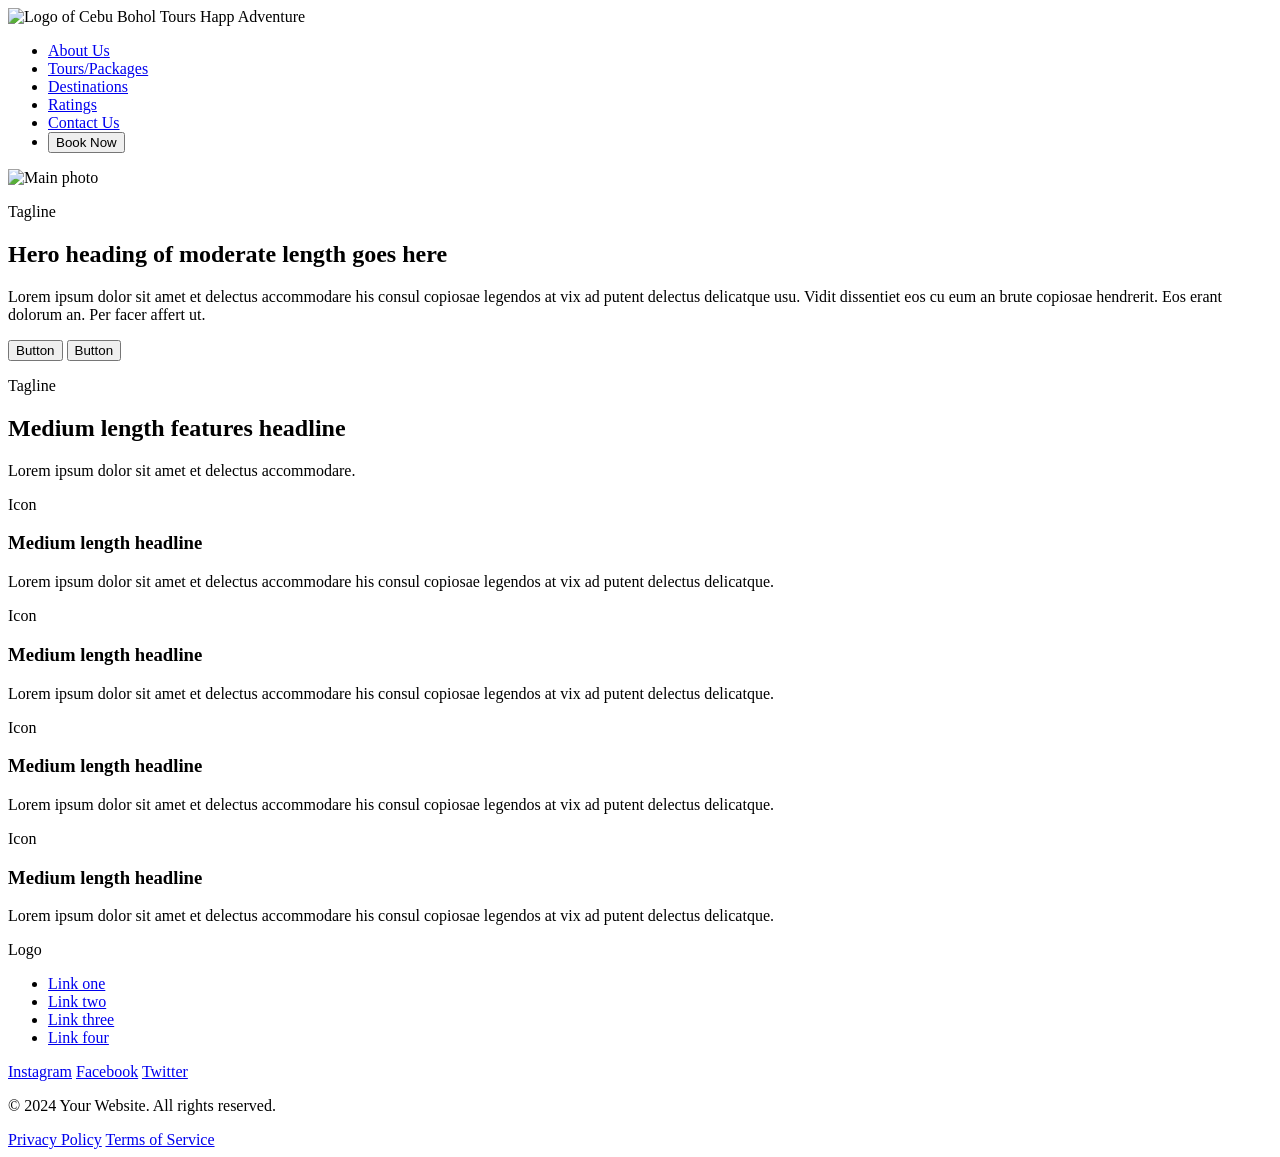
==== index.html @ 5c541e00 "html changes" ====
<!DOCTYPE html>
<html lang="en">
<head>
    <meta charset="UTF-8">
    <meta name="viewport" content="width=device-width, initial-scale=1.0">
    <title>Cebu Bohol Happy Tours Adventure</title>
</head>
<body>
    <!-- Navigation -->
    <nav>
        <img src="#" href="index.html" alt="Logo of Cebu Bohol Tours Happ Adventure"/>
        <ul>
            <li><a href="about.html">About Us</a></li>
            <li><a href="tours.html">Tours/Packages</a></li>
            <li><a href="destinations.html">Destinations</a></li>
            <li><a href="ratings.html">Ratings</a></li>
            <li><a href="contact.html">Contact Us</a></li>
            <li><button>Book Now</button></li>
        </ul>
    </nav>

    <!-- Hero Section -->
    <section class="hero">
        <img src="placeholder-image.jpg" alt="Main photo">
        <p class="tagline">Tagline</p>
        <h1>Hero heading of moderate length goes here</h1>
        <p>Lorem ipsum dolor sit amet et delectus accommodare his consul copiosae legendos at vix ad putent delectus delicatque usu. Vidit dissentiet eos cu eum an brute copiosae hendrerit. Eos erant dolorum an. Per facer affert ut.</p>
        <button>Button</button>
        <button>Button</button>
    </section>

    <!-- Features Section -->
    <section class="features">
        <p class="tagline">Tagline</p>
        <h2>Medium length features headline</h2>
        <p>Lorem ipsum dolor sit amet et delectus accommodare.</p>
        
        <div class="features-grid">
            <div class="feature-card">
                <div class="icon">Icon</div>
                <h3>Medium length headline</h3>
                <p>Lorem ipsum dolor sit amet et delectus accommodare his consul copiosae legendos at vix ad putent delectus delicatque.</p>
            </div>
            
            <div class="feature-card">
                <div class="icon">Icon</div>
                <h3>Medium length headline</h3>
                <p>Lorem ipsum dolor sit amet et delectus accommodare his consul copiosae legendos at vix ad putent delectus delicatque.</p>
            </div>
            
            <div class="feature-card">
                <div class="icon">Icon</div>
                <h3>Medium length headline</h3>
                <p>Lorem ipsum dolor sit amet et delectus accommodare his consul copiosae legendos at vix ad putent delectus delicatque.</p>
            </div>
            
            <div class="feature-card">
                <div class="icon">Icon</div>
                <h3>Medium length headline</h3>
                <p>Lorem ipsum dolor sit amet et delectus accommodare his consul copiosae legendos at vix ad putent delectus delicatque.</p>
            </div>
        </div>
    </section>

    <!-- Footer -->
    <footer>
        <div class="footer-content">
            <div class="logo">Logo</div>
            <ul>
                <li><a href="index.html">Link one</a></li>
                <li><a href="about.html">Link two</a></li>
                <li><a href="tours.html">Link three</a></li>
                <li><a href="destinations.html">Link four</a></li>
            </ul>
            <div class="social-icons">
                <a href="#">Instagram</a>
                <a href="#">Facebook</a>
                <a href="#">Twitter</a>
            </div>
        </div>
        <div class="footer-bottom">
            <p>&copy; 2024 Your Website. All rights reserved.</p>
            <a href="#">Privacy Policy</a>
            <a href="#">Terms of Service</a>
        </div>
    </footer>
</body>
</html>
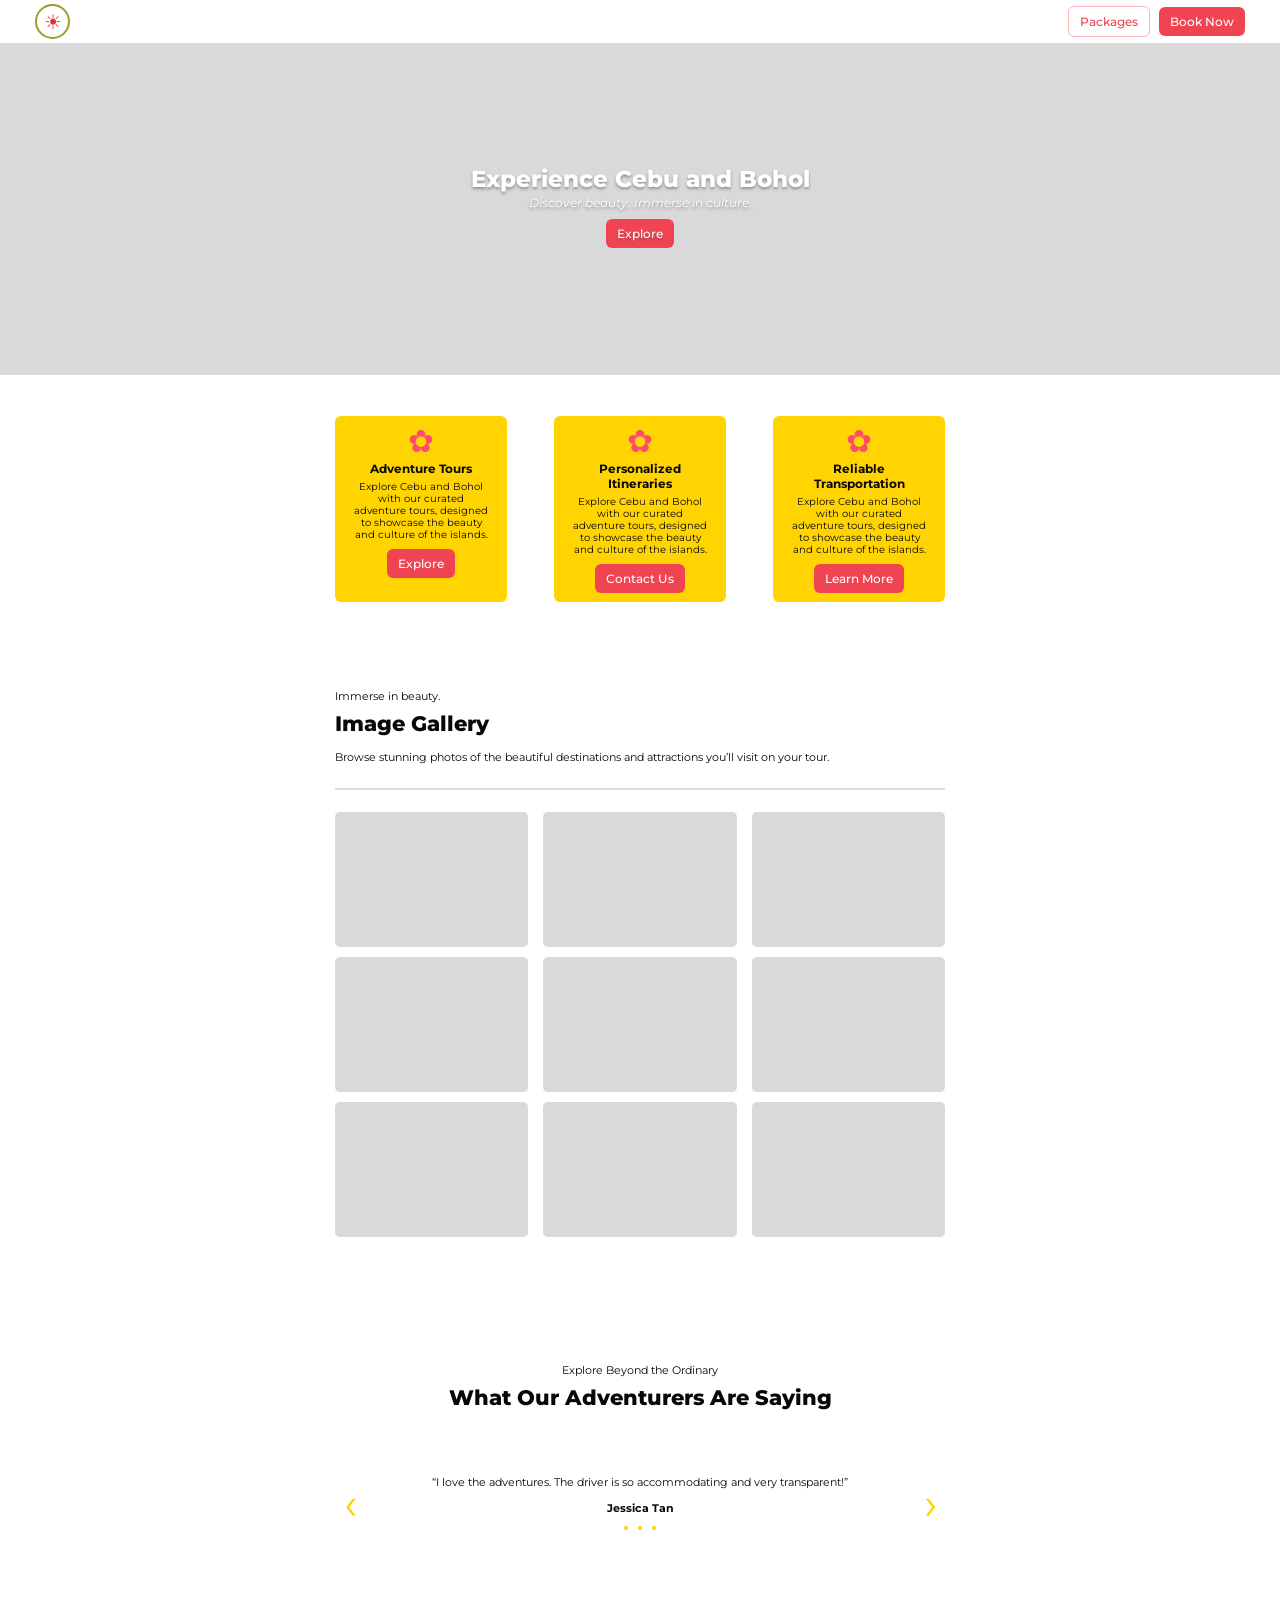
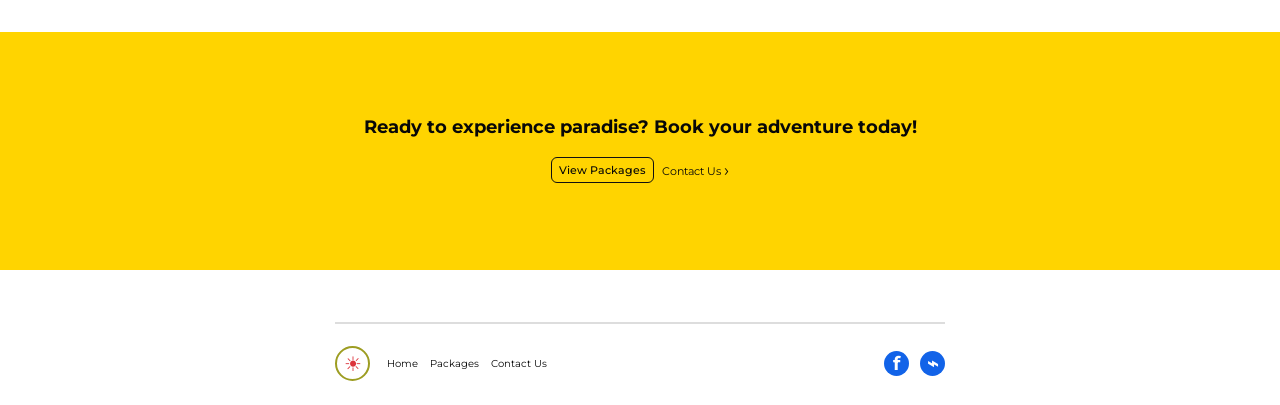
==== commit cb60f210: "added main pages, html and css" ====
--- a/index.html
+++ b/index.html
@@ -1,88 +1,113 @@
 <!DOCTYPE html>
 <html lang="en">
 <head>
-    <meta charset="UTF-8">
-    <meta name="viewport" content="width=device-width, initial-scale=1.0">
-    <title>Cebu Bohol Happy Tours Adventure</title>
+  <meta charset="UTF-8">
+  <meta name="viewport" content="width=device-width, initial-scale=1.0">
+  <title>Cebu Bohol Happy Tours Adventure</title>
+  <link rel="stylesheet" href="styles.css">
 </head>
 <body>
-    <!-- Navigation -->
-    <nav>
-        <img src="#" href="index.html" alt="Logo of Cebu Bohol Tours Happ Adventure"/>
-        <ul>
-            <li><a href="about.html">About Us</a></li>
-            <li><a href="tours.html">Tours/Packages</a></li>
-            <li><a href="destinations.html">Destinations</a></li>
-            <li><a href="ratings.html">Ratings</a></li>
-            <li><a href="contact.html">Contact Us</a></li>
-            <li><button>Book Now</button></li>
-        </ul>
+  <header class="site-header">
+    <a class="brand" href="index.html" aria-label="Cebu Bohol Happy Tours Adventure home">
+      <span class="brand-mark" aria-hidden="true">☀</span>
+    </a>
+
+    <nav class="main-nav" aria-label="Main navigation">
+      <a href="packages.html" class="button button-outline">Packages</a>
+      <a href="contact.html" class="button button-primary">Book Now</a>
     </nav>
+  </header>
 
-    <!-- Hero Section -->
+  <main>
     <section class="hero">
-        <img src="placeholder-image.jpg" alt="Main photo">
-        <p class="tagline">Tagline</p>
-        <h1>Hero heading of moderate length goes here</h1>
-        <p>Lorem ipsum dolor sit amet et delectus accommodare his consul copiosae legendos at vix ad putent delectus delicatque usu. Vidit dissentiet eos cu eum an brute copiosae hendrerit. Eos erant dolorum an. Per facer affert ut.</p>
-        <button>Button</button>
-        <button>Button</button>
+      <div class="hero-content">
+        <h1>Experience Cebu and Bohol</h1>
+        <p>Discover beauty. Immerse in culture.</p>
+        <a href="#features" class="button button-primary">Explore</a>
+      </div>
     </section>
 
-    <!-- Features Section -->
-    <section class="features">
-        <p class="tagline">Tagline</p>
-        <h2>Medium length features headline</h2>
-        <p>Lorem ipsum dolor sit amet et delectus accommodare.</p>
-        
-        <div class="features-grid">
-            <div class="feature-card">
-                <div class="icon">Icon</div>
-                <h3>Medium length headline</h3>
-                <p>Lorem ipsum dolor sit amet et delectus accommodare his consul copiosae legendos at vix ad putent delectus delicatque.</p>
-            </div>
-            
-            <div class="feature-card">
-                <div class="icon">Icon</div>
-                <h3>Medium length headline</h3>
-                <p>Lorem ipsum dolor sit amet et delectus accommodare his consul copiosae legendos at vix ad putent delectus delicatque.</p>
-            </div>
-            
-            <div class="feature-card">
-                <div class="icon">Icon</div>
-                <h3>Medium length headline</h3>
-                <p>Lorem ipsum dolor sit amet et delectus accommodare his consul copiosae legendos at vix ad putent delectus delicatque.</p>
-            </div>
-            
-            <div class="feature-card">
-                <div class="icon">Icon</div>
-                <h3>Medium length headline</h3>
-                <p>Lorem ipsum dolor sit amet et delectus accommodare his consul copiosae legendos at vix ad putent delectus delicatque.</p>
-            </div>
-        </div>
+    <section class="features section" id="features">
+      <article class="feature-card">
+        <div class="feature-icon" aria-hidden="true">✿</div>
+        <h2>Adventure Tours</h2>
+        <p>Explore Cebu and Bohol with our curated adventure tours, designed to showcase the beauty and culture of the islands.</p>
+        <a href="packages.html" class="button button-primary">Explore</a>
+      </article>
+
+      <article class="feature-card">
+        <div class="feature-icon" aria-hidden="true">✿</div>
+        <h2>Personalized Itineraries</h2>
+        <p>Explore Cebu and Bohol with our curated adventure tours, designed to showcase the beauty and culture of the islands.</p>
+        <a href="contact.html" class="button button-primary">Contact Us</a>
+      </article>
+
+      <article class="feature-card">
+        <div class="feature-icon" aria-hidden="true">✿</div>
+        <h2>Reliable Transportation</h2>
+        <p>Explore Cebu and Bohol with our curated adventure tours, designed to showcase the beauty and culture of the islands.</p>
+        <a href="packages.html" class="button button-primary">Learn More</a>
+      </article>
     </section>
 
-    <!-- Footer -->
-    <footer>
-        <div class="footer-content">
-            <div class="logo">Logo</div>
-            <ul>
-                <li><a href="index.html">Link one</a></li>
-                <li><a href="about.html">Link two</a></li>
-                <li><a href="tours.html">Link three</a></li>
-                <li><a href="destinations.html">Link four</a></li>
-            </ul>
-            <div class="social-icons">
-                <a href="#">Instagram</a>
-                <a href="#">Facebook</a>
-                <a href="#">Twitter</a>
-            </div>
+    <section class="gallery section">
+      <p class="eyebrow">Immerse in beauty.</p>
+      <h2 class="section-title">Image Gallery</h2>
+      <p class="section-intro">Browse stunning photos of the beautiful destinations and attractions you’ll visit on your tour.</p>
+      <div class="section-rule"></div>
+
+      <div class="gallery-grid" aria-label="Tour destination photo gallery">
+        <div class="photo-placeholder"></div>
+        <div class="photo-placeholder"></div>
+        <div class="photo-placeholder"></div>
+        <div class="photo-placeholder"></div>
+        <div class="photo-placeholder"></div>
+        <div class="photo-placeholder"></div>
+        <div class="photo-placeholder"></div>
+        <div class="photo-placeholder"></div>
+        <div class="photo-placeholder"></div>
+      </div>
+    </section>
+
+    <section class="testimonials section">
+      <p class="eyebrow">Explore Beyond the Ordinary</p>
+      <h2 class="section-title">What Our Adventurers Are Saying</h2>
+      <div class="testimonial-content">
+        <span class="testimonial-arrow" aria-hidden="true">‹</span>
+        <div>
+          <blockquote>“I love the adventures. The driver is so accommodating and very transparent!”</blockquote>
+          <p class="testimonial-name">Jessica Tan</p>
+          <div class="testimonial-dots" aria-hidden="true"><span></span><span></span><span></span></div>
         </div>
-        <div class="footer-bottom">
-            <p>&copy; 2024 Your Website. All rights reserved.</p>
-            <a href="#">Privacy Policy</a>
-            <a href="#">Terms of Service</a>
-        </div>
-    </footer>
+        <span class="testimonial-arrow" aria-hidden="true">›</span>
+      </div>
+    </section>
+
+    <section class="cta">
+      <h2>Ready to experience paradise? Book your adventure today!</h2>
+      <div class="cta-actions">
+        <a href="packages.html" class="button button-light">View Packages</a>
+        <a href="contact.html" class="text-link">Contact Us <span aria-hidden="true">›</span></a>
+      </div>
+    </section>
+  </main>
+
+  <footer class="site-footer">
+    <div class="footer-rule"></div>
+    <div class="footer-content">
+      <a class="brand" href="index.html" aria-label="Cebu Bohol Happy Tours Adventure home">
+        <span class="brand-mark" aria-hidden="true">☀</span>
+      </a>
+      <nav class="footer-nav" aria-label="Footer navigation">
+        <a href="index.html">Home</a>
+        <a href="packages.html">Packages</a>
+        <a href="contact.html">Contact Us</a>
+      </nav>
+      <div class="social-links" aria-label="Social media links">
+        <a href="#" aria-label="Facebook">f</a>
+        <a href="#" aria-label="Messenger">⌁</a>
+      </div>
+    </div>
+  </footer>
 </body>
-</html>+</html>
--- a/styles.css
+++ b/styles.css
@@ -0,0 +1,983 @@
+@import url('https://fonts.googleapis.com/css2?family=Montserrat:wght@400;500;600;700;800&display=swap');
+
+:root {
+  --red: #f04452;
+  --yellow: #ffd400;
+  --ink: #080808;
+  --muted: #d9d9d9;
+  --content-width: 610px;
+}
+
+* {
+  box-sizing: border-box;
+}
+
+html {
+  scroll-behavior: smooth;
+}
+
+body {
+  margin: 0;
+  color: var(--ink);
+  background: #fff;
+  font-family: 'Montserrat', Arial, sans-serif;
+}
+
+a {
+  color: inherit;
+  text-decoration: none;
+}
+
+.site-header {
+  min-height: 41px;
+  display: flex;
+  align-items: center;
+  justify-content: space-between;
+  padding: 4px 35px;
+  background: #fff;
+}
+
+.brand-mark {
+  width: 35px;
+  height: 35px;
+  display: grid;
+  place-items: center;
+  border: 2px solid #9d9d22;
+  border-radius: 50%;
+  color: #dc343c;
+  font-size: 20px;
+}
+
+.main-nav {
+  display: flex;
+  gap: 9px;
+  align-items: center;
+}
+
+.button {
+  border-radius: 6px;
+  display: inline-block;
+  padding: 7px 11px;
+  font-size: 12px;
+  font-weight: 500;
+  transition: transform 0.2s ease, box-shadow 0.2s ease;
+}
+
+.button:hover {
+  transform: translateY(-2px);
+  box-shadow: 0 4px 8px #0002;
+}
+
+.button-primary {
+  color: #fff;
+  background: var(--red);
+}
+
+.button-outline {
+  color: var(--red);
+  border: 1px solid #ffb2b7;
+  background: #fff;
+}
+
+.button-light {
+  background: var(--yellow);
+  border: 1px solid #111;
+  padding: 5px 7px;
+  font-size: 11px;
+}
+
+.hero {
+  height: 332px;
+  display: grid;
+  place-items: center;
+  color: #fff;
+  text-align: center;
+  background: #d9d9d9;
+}
+
+.hero-content {
+  margin-top: -5px;
+  text-shadow: 0 2px 3px #5558;
+}
+
+.hero h1 {
+  margin: 0 0 2px;
+  font-size: 23px;
+  font-weight: 800;
+}
+
+.hero p {
+  margin: 0 0 9px;
+  font-size: 12px;
+  font-style: italic;
+}
+
+.section {
+  max-width: var(--content-width);
+  margin: 0 auto;
+}
+
+/* Packages page */
+
+.packages-hero {
+  height: 192px;
+  padding: 64px max(40px, calc((100% - var(--content-width)) / 2));
+  color: #fff;
+  background: #d9d9d9;
+  text-shadow: 0 2px 3px #5558;
+}
+
+.packages-hero p {
+  margin: 0;
+  font-size: 13px;
+}
+
+.packages-hero h1 {
+  margin: 3px 0 2px;
+  font-size: 25px;
+  font-weight: 500;
+}
+
+.packages-hero p:last-child {
+  font-style: italic;
+}
+
+.package-list {
+  padding-top: 35px;
+  padding-bottom: 55px;
+}
+
+.package-row {
+  display: grid;
+  grid-template-columns: 297px 1fr;
+  align-items: center;
+  gap: 22px;
+  min-height: 286px;
+  padding: 0 0 40px;
+  margin-bottom: 40px;
+  border-bottom: 1px solid #888;
+}
+
+.package-image {
+  height: 203px;
+  border-radius: 6px;
+  background: #d9d9d9;
+}
+
+.package-copy h2 {
+  margin: 0;
+  color: var(--red);
+  font-size: 22px;
+  font-weight: 800;
+}
+
+.package-copy h3 {
+  margin: 3px 0 14px;
+  font-size: 20px;
+}
+
+.package-copy p {
+  max-width: 370px;
+  margin: 0 0 17px;
+  font-size: 11px;
+  line-height: 1.3;
+}
+
+.button-check {
+  color: #111;
+  padding: 5px 11px;
+  background: var(--yellow);
+  box-shadow: 0 2px 3px #0005;
+  font-size: 11px;
+}
+
+.package-book {
+  margin-left: 13px;
+  font-size: 11px;
+}
+
+.package-book span {
+  font-size: 21px;
+  vertical-align: -2px;
+}
+
+.custom-itinerary {
+  padding: 36px 20px 33px;
+  text-align: center;
+  background: var(--yellow);
+}
+
+.custom-itinerary h2 {
+  margin: 0 0 7px;
+  font-size: 25px;
+}
+
+.custom-itinerary p {
+  margin: 0 0 17px;
+  font-size: 13px;
+}
+
+/* Contact page */
+
+.contact-layout {
+  display: grid;
+  grid-template-columns: 1fr 1fr;
+  gap: 60px;
+  padding-top: 60px;
+  padding-bottom: 90px;
+}
+
+.contact-layout h2 {
+  margin-top: 0;
+  font-size: 22px;
+}
+
+.contact-layout p {
+  font-size: 12px;
+  line-height: 1.6;
+}
+
+.contact-detail {
+  font-weight: 600;
+}
+
+.contact-form {
+  display: grid;
+  gap: 7px;
+}
+
+.contact-form label {
+  margin-top: 5px;
+  font-size: 11px;
+  font-weight: 600;
+}
+
+.contact-form input,
+.contact-form textarea {
+  width: 100%;
+  border: 1px solid #ccc;
+  border-radius: 4px;
+  padding: 9px;
+  font: inherit;
+}
+
+.contact-form textarea {
+  resize: vertical;
+}
+
+.contact-form button {
+  border: 0;
+  justify-self: start;
+  cursor: pointer;
+}
+
+.contact-page .site-header {
+  min-height: 87px;
+  padding: 5px 74px;
+}
+
+.contact-page .brand-mark {
+  width: 70px;
+  height: 70px;
+  font-size: 35px;
+}
+
+.contact-page .main-nav {
+  gap: 19px;
+}
+
+.contact-page .main-nav .button {
+  border-radius: 0;
+  padding: 12px 19px;
+  font-size: 24px;
+}
+
+.contact-hero {
+  height: 489px;
+  display: flex;
+  flex-direction: column;
+  align-items: center;
+  justify-content: center;
+  color: #000;
+  background: #d9d9d9;
+  text-align: center;
+  text-shadow: 0 3px 3px #5557;
+}
+
+.contact-hero h1 {
+  margin: -8px 0 12px;
+  color: var(--red);
+  font-size: 52px;
+  font-weight: 800;
+}
+
+.contact-hero p {
+  margin: 0 0 17px;
+  font-size: 32px;
+}
+
+.message-button {
+  padding: 11px 24px;
+  border: 1px solid #111;
+  border-radius: 12px;
+  background: #eee;
+  box-shadow: 0 3px 3px #0007;
+  font-size: 24px;
+}
+
+.contact-page .site-footer {
+  max-width: 1260px;
+  padding-top: 35px;
+}
+
+.contact-page .footer-content {
+  gap: 28px;
+  padding-top: 20px;
+}
+
+.contact-page .footer-nav {
+  gap: 24px;
+  font-size: 24px;
+}
+
+.contact-page .social-links {
+  gap: 24px;
+}
+
+.contact-page .social-links a {
+  width: 52px;
+  height: 52px;
+  font-size: 39px;
+}
+
+/* Package detail pages */
+
+.detail-hero {
+  min-height: 192px;
+  display: flex;
+  flex-direction: column;
+  align-items: flex-end;
+  justify-content: center;
+  padding: 35px max(40px, calc((100% - var(--content-width)) / 2));
+  color: #fff;
+  background: #d9d9d9;
+  text-align: right;
+  text-shadow: 0 2px 3px #5558;
+}
+
+.detail-hero p {
+  margin: 0;
+  color: var(--red);
+  font-size: 22px;
+  font-weight: 800;
+}
+
+.detail-hero h1 {
+  margin: 2px 0 9px;
+  color: #111;
+  font-size: 20px;
+}
+
+.detail-hero span {
+  font-size: 10px;
+}
+
+.itinerary {
+  padding: 30px 0 40px;
+}
+
+.detail-section-title {
+  margin: 0 0 18px;
+  color: var(--red);
+  font-size: 18px;
+}
+
+.day-block {
+  padding: 0 0 22px;
+  margin-bottom: 22px;
+  border-bottom: 1px solid #ccc;
+}
+
+.day-block h3 {
+  margin: 0;
+  padding: 12px 14px;
+  background: var(--yellow);
+  font-size: 15px;
+}
+
+.day-block .pickup {
+  margin: 10px 4px 8px;
+  font-size: 10px;
+  font-style: italic;
+}
+
+.day-block ul {
+  display: grid;
+  grid-template-columns: repeat(3, minmax(0, 1fr));
+  gap: 8px;
+  margin: 0;
+  padding: 0;
+  list-style: none;
+}
+
+.day-block li {
+  position: relative;
+  min-height: 158px;
+  padding: 74px 7px 47px;
+  overflow: hidden;
+  border: 1px solid #ddd;
+  border-radius: 4px;
+  color: var(--red);
+  background: linear-gradient(#d9d9d9 0 54%, #fff 54%);
+  font-size: 9px;
+  font-weight: 700;
+  line-height: 1.1;
+}
+
+.day-block li::after {
+  position: absolute;
+  right: 7px;
+  bottom: 7px;
+  left: 7px;
+  color: #111;
+  content: "Explore Cebu and Bohol with our curated adventure tours, designed to showcase the beauty and culture of the islands.\A\ASee more\A\A✓ Included";
+  white-space: pre-line;
+  font-size: 6px;
+  font-weight: 400;
+  line-height: 1.05;
+}
+
+.day-block li:has(em)::before {
+  position: absolute;
+  top: 5px;
+  left: 5px;
+  padding: 2px 4px;
+  border-radius: 3px;
+  color: #111;
+  content: "Optional Experience";
+  background: var(--yellow);
+  font-size: 5px;
+  font-weight: 700;
+}
+
+.day-block li:has(em)::after {
+  content: "Explore Cebu and Bohol with our curated adventure tours, designed to showcase the beauty and culture of the islands.\A\ASee more\A\A+ Additional Cost Applies";
+  color: var(--red);
+}
+
+.day-block em {
+  display: none;
+}
+
+.inclusions {
+  padding: 31px 20px 36px;
+  background: var(--yellow);
+  text-align: center;
+}
+
+.small-kicker {
+  margin: 0 0 4px;
+  font-size: 10px;
+}
+
+.inclusions h2 {
+  margin: 0 0 25px;
+  font-size: 20px;
+}
+
+.inclusion-grid {
+  max-width: var(--content-width);
+  display: grid;
+  grid-template-columns: repeat(3, 1fr);
+  gap: 28px;
+  margin: auto;
+}
+
+.inclusion-grid strong {
+  color: var(--red);
+  font-size: 28px;
+}
+
+.inclusion-grid h3 {
+  margin: 4px 0;
+  font-size: 11px;
+}
+
+.inclusion-grid p,
+.inclusions > p {
+  margin: 0;
+  font-size: 9px;
+  line-height: 1.4;
+}
+
+.exclusion-heading {
+  margin: 27px 0 3px;
+  color: var(--red);
+  font-size: 14px;
+  font-style: italic;
+}
+
+.addons {
+  padding-top: 38px;
+  padding-bottom: 35px;
+}
+
+.addons h2 {
+  margin: 0 0 7px;
+  color: var(--red);
+  font-size: 18px;
+}
+
+.addons > p {
+  margin: 0 0 12px;
+  font-size: 11px;
+}
+
+.addon-list article {
+  display: grid;
+  grid-template-columns: 140px 1fr;
+  align-items: center;
+  gap: 16px;
+  min-height: 105px;
+  padding: 12px 0;
+  border-top: 1px solid #aaa;
+}
+
+.addon-image {
+  height: 90px;
+  border-radius: 4px;
+  background: #d9d9d9;
+}
+
+.addon-list h3 {
+  margin: 0 0 2px;
+  color: var(--red);
+  font-size: 12px;
+}
+
+.addon-list b,
+.addon-list p {
+  font-size: 10px;
+  font-style: italic;
+}
+
+.addon-list p {
+  margin: 1px 0 6px;
+}
+
+.addon-list .button-check {
+  display: block;
+  width: max-content;
+  padding: 3px 6px;
+  font-size: 8px;
+}
+
+.important-notes {
+  display: grid;
+  grid-template-columns: 1fr 1fr;
+  margin-bottom: 35px;
+  border-radius: 5px;
+  overflow: hidden;
+}
+
+.important-notes > div:first-child {
+  padding: 25px 20px;
+  background: var(--yellow);
+}
+
+.important-notes h2 {
+  margin: 0 0 20px;
+  color: var(--red);
+  font-size: 16px;
+  text-transform: uppercase;
+}
+
+.important-notes p {
+  font-size: 10px;
+  line-height: 1.5;
+}
+
+.note-image {
+  min-height: 190px;
+  background: #d9d9d9;
+}
+
+/* Homepage features */
+
+.features {
+  display: grid;
+  grid-template-columns: repeat(3, 1fr);
+  gap: 47px;
+  padding: 41px 0 87px;
+}
+
+.feature-card {
+  min-height: 172px;
+  padding: 10px 16px 9px;
+  border-radius: 6px;
+  background: var(--yellow);
+  text-align: center;
+}
+
+.feature-icon {
+  color: #ff4a70;
+  font-size: 31px;
+  line-height: 30px;
+}
+
+.feature-card h2 {
+  margin: 5px 0;
+  font-size: 12px;
+}
+
+.feature-card p {
+  min-height: 57px;
+  margin: 0 0 8px;
+  font-size: 10px;
+  line-height: 12px;
+}
+
+.gallery {
+  padding-bottom: 126px;
+}
+
+.eyebrow {
+  margin: 0 0 8px;
+  font-size: 11px;
+}
+
+.section-title {
+  margin: 0 0 14px;
+  font-size: 21px;
+  font-weight: 800;
+}
+
+.section-intro {
+  margin: 0 0 24px;
+  font-size: 11px;
+}
+
+.section-rule,
+.footer-rule {
+  height: 2px;
+  background: #ddd;
+}
+
+.gallery-grid {
+  display: grid;
+  grid-template-columns: repeat(3, 1fr);
+  gap: 10px 15px;
+  padding-top: 22px;
+}
+
+.photo-placeholder {
+  height: 135px;
+  border-radius: 5px;
+  background: var(--muted);
+}
+
+/* Testimonials */
+
+.testimonials {
+  padding-bottom: 102px;
+  text-align: center;
+}
+
+.testimonials .section-title {
+  margin-bottom: 65px;
+}
+
+.testimonial-content {
+  display: grid;
+  grid-template-columns: 30px 1fr 30px;
+  align-items: center;
+  gap: 15px;
+}
+
+.testimonial-content blockquote {
+  margin: 0 0 12px;
+  font-size: 11px;
+}
+
+.testimonial-name {
+  margin: 0;
+  font-size: 11px;
+  font-weight: 700;
+}
+
+.testimonial-arrow {
+  color: var(--yellow);
+  font-size: 45px;
+  line-height: 1;
+}
+
+.testimonial-dots {
+  display: flex;
+  justify-content: center;
+  gap: 10px;
+  margin-top: 11px;
+}
+
+.testimonial-dots span {
+  width: 4px;
+  height: 4px;
+  border-radius: 50%;
+  background: var(--yellow);
+}
+
+/* Homepage call-to-action */
+
+.cta {
+  padding: 84px 20px 87px;
+  background: var(--yellow);
+  text-align: center;
+}
+
+.cta h2 {
+  margin: 0 0 19px;
+  font-size: 18px;
+}
+
+.cta-actions {
+  display: flex;
+  justify-content: center;
+  align-items: center;
+  gap: 8px;
+  font-size: 11px;
+}
+
+.text-link span {
+  font-size: 17px;
+  vertical-align: -1px;
+}
+
+/* Footer */
+
+.site-footer {
+  max-width: var(--content-width);
+  margin: 0 auto;
+  padding: 52px 0 24px;
+}
+
+.footer-content {
+  display: flex;
+  align-items: center;
+  gap: 17px;
+  padding-top: 22px;
+}
+
+.footer-nav {
+  display: flex;
+  gap: 12px;
+  font-size: 10px;
+}
+
+.social-links {
+  display: flex;
+  gap: 11px;
+  margin-left: auto;
+}
+
+.social-links a {
+  width: 25px;
+  height: 25px;
+  display: grid;
+  place-items: center;
+  border-radius: 50%;
+  color: #fff;
+  background: #1263e8;
+  font-size: 19px;
+  font-weight: 700;
+}
+
+/* Responsive design */
+
+@media (max-width: 700px) {
+  :root {
+    --content-width: auto;
+  }
+
+  .site-header {
+    padding: 6px 20px;
+  }
+
+  .contact-page .site-header {
+    min-height: 60px;
+    padding: 5px 20px;
+  }
+
+  .contact-page .brand-mark {
+    width: 45px;
+    height: 45px;
+    font-size: 24px;
+  }
+
+  .contact-page .main-nav {
+    gap: 7px;
+  }
+
+  .contact-page .main-nav .button {
+    padding: 8px 9px;
+    font-size: 13px;
+  }
+
+  .section,
+  .site-footer {
+    width: auto;
+    margin-left: 20px;
+    margin-right: 20px;
+  }
+
+  .hero {
+    height: 300px;
+  }
+
+  .contact-hero {
+    height: 400px;
+    padding: 20px;
+  }
+
+  .contact-hero h1 {
+    font-size: 36px;
+  }
+
+  .contact-hero p {
+    font-size: 18px;
+  }
+
+  .message-button {
+    font-size: 18px;
+  }
+
+  .features {
+    grid-template-columns: 1fr;
+    gap: 16px;
+    padding: 30px 0 60px;
+  }
+
+  .feature-card {
+    max-width: 360px;
+    width: 100%;
+    margin: auto;
+  }
+
+  .gallery {
+    padding-bottom: 80px;
+  }
+
+  .packages-hero {
+    height: 180px;
+    padding: 58px 20px;
+  }
+
+  .package-list,
+  .contact-layout {
+    padding-top: 35px;
+  }
+
+  .package-row {
+    grid-template-columns: 1fr;
+    gap: 22px;
+    min-height: 0;
+    padding-bottom: 30px;
+    margin-bottom: 30px;
+  }
+
+  .package-image {
+    height: 190px;
+  }
+
+  .package-copy h2 {
+    font-size: 20px;
+  }
+
+  .package-copy h3 {
+    font-size: 18px;
+  }
+
+  .gallery-grid {
+    grid-template-columns: repeat(2, 1fr);
+  }
+
+  .photo-placeholder {
+    height: 135px;
+  }
+
+  .testimonials {
+    padding-bottom: 75px;
+  }
+
+  .testimonials .section-title {
+    margin-bottom: 45px;
+  }
+
+  .cta {
+    padding: 60px 20px;
+  }
+
+  .cta h2 {
+    font-size: 16px;
+  }
+
+  .footer-content {
+    flex-wrap: wrap;
+  }
+
+  .contact-page .footer-nav {
+    gap: 12px;
+    font-size: 14px;
+  }
+
+  .contact-page .social-links a {
+    width: 38px;
+    height: 38px;
+    font-size: 28px;
+  }
+
+  .social-links {
+    width: 100%;
+    margin-left: 0;
+  }
+
+  .detail-hero {
+    min-height: 180px;
+    align-items: center;
+    padding: 32px 20px;
+    text-align: center;
+  }
+
+  .detail-hero p {
+    font-size: 20px;
+  }
+
+  .day-block ul {
+    grid-template-columns: repeat(3, minmax(0, 1fr));
+    gap: 7px;
+  }
+
+  .day-block li {
+    min-height: 145px;
+    padding: 64px 5px 43px;
+    font-size: 8px;
+  }
+
+  .day-block li::after {
+    right: 5px;
+    bottom: 6px;
+    left: 5px;
+    font-size: 5px;
+  }
+
+  .inclusion-grid {
+    grid-template-columns: 1fr;
+    gap: 18px;
+  }
+
+  .addon-list article {
+    grid-template-columns: 140px 1fr;
+  }
+
+  .important-notes {
+    grid-template-columns: 1fr;
+  }
+}
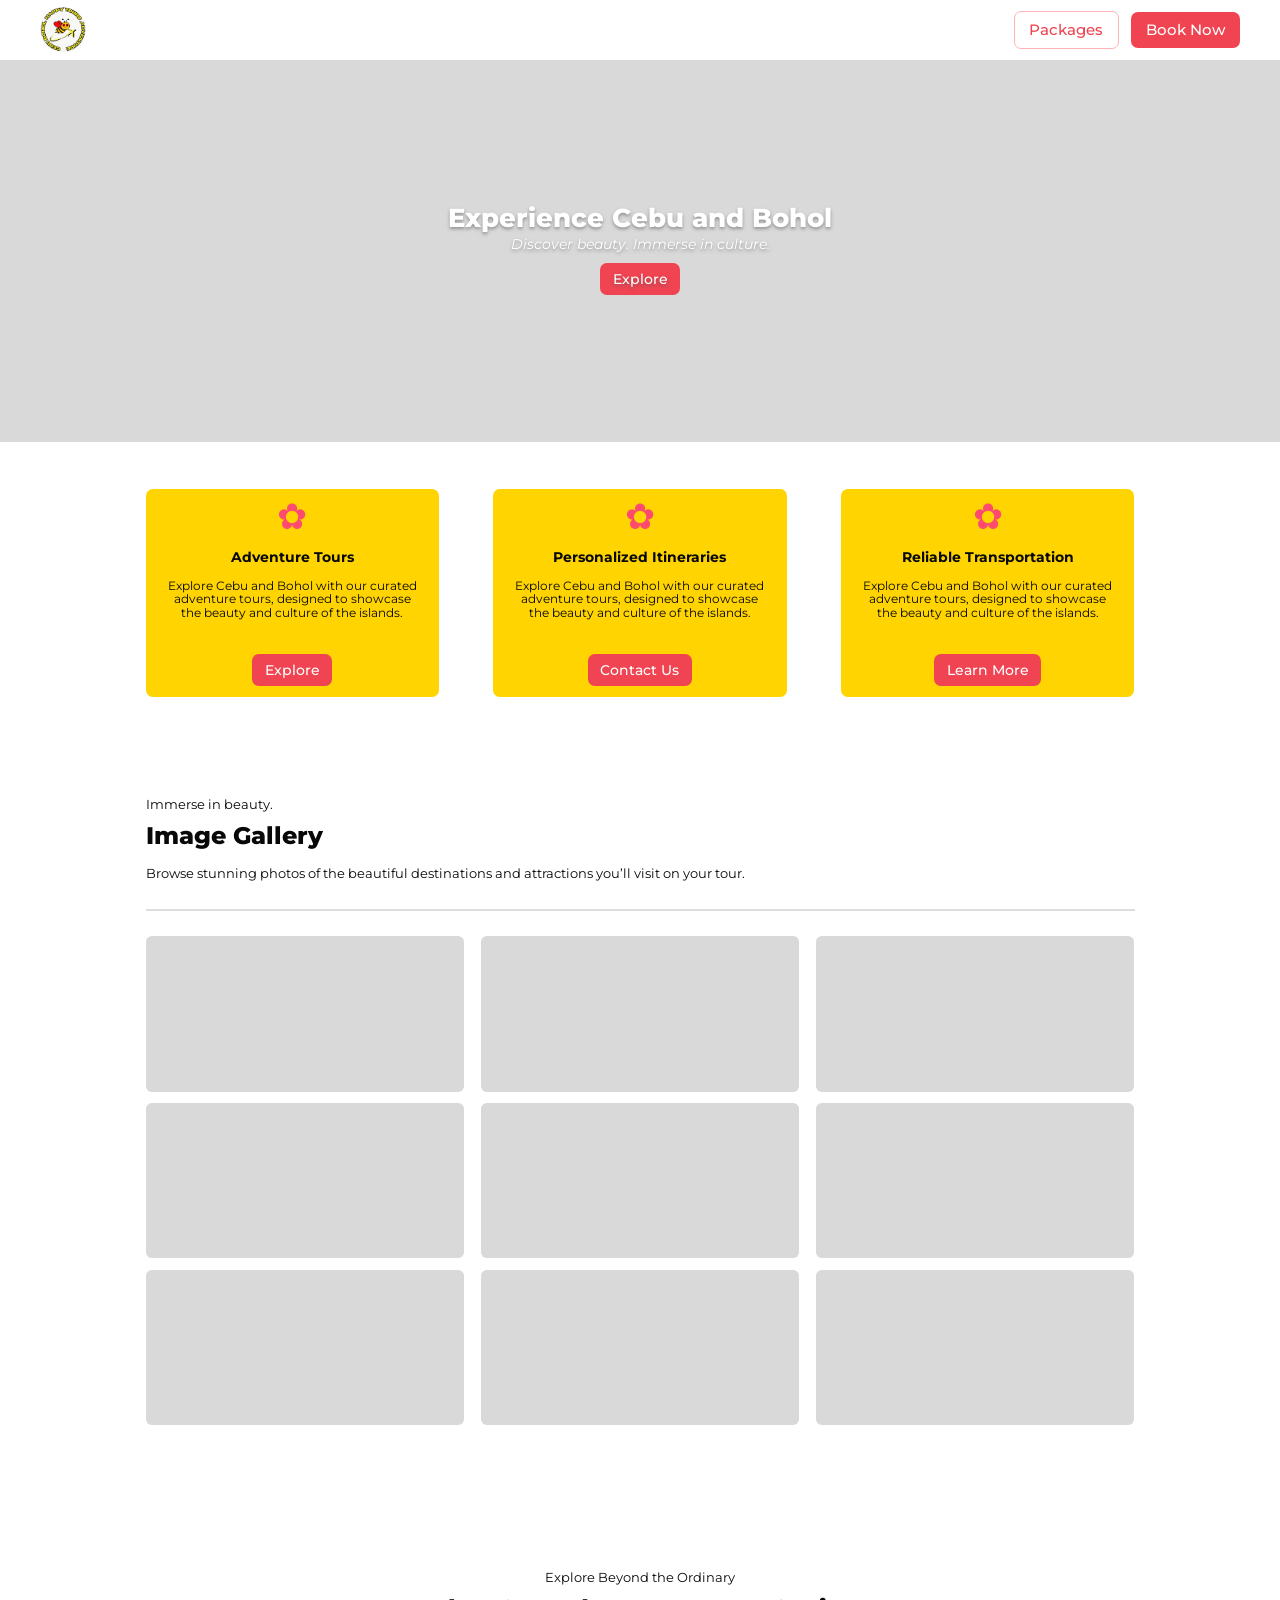
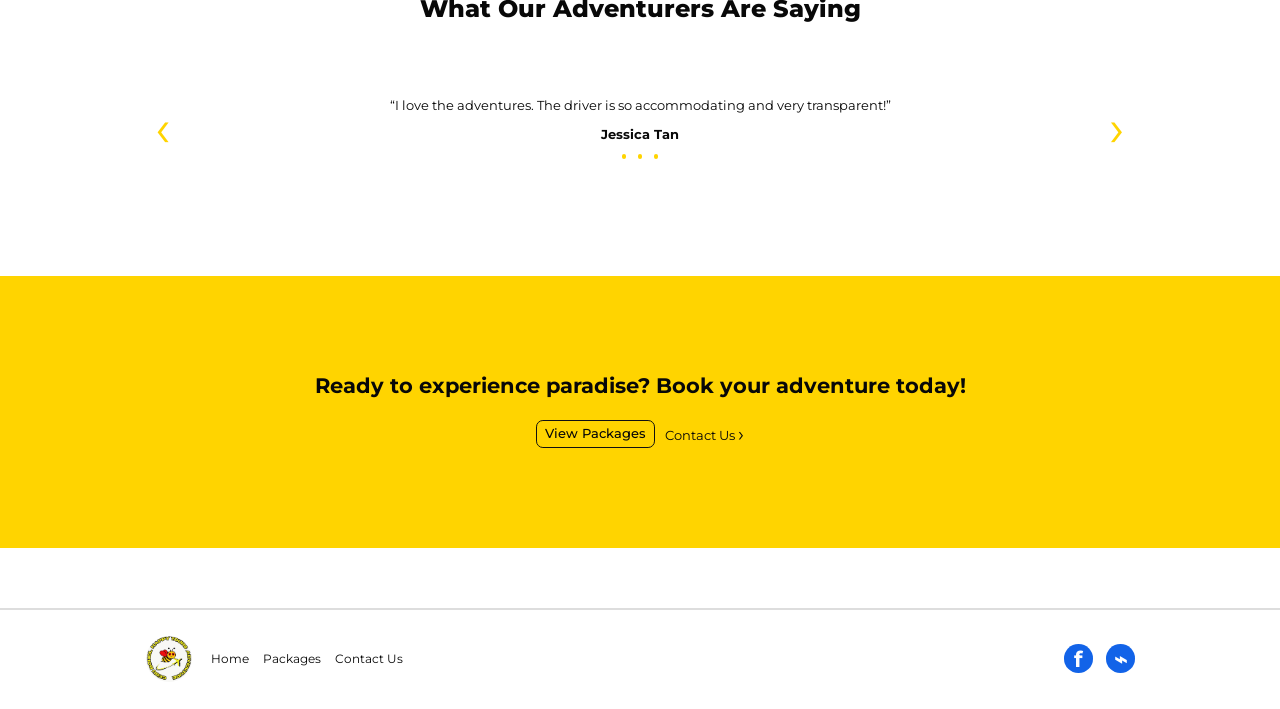
==== commit 56b79678: "clean up html and css" ====
--- a/index.html
+++ b/index.html
@@ -1,113 +1,118 @@
 <!DOCTYPE html>
 <html lang="en">
-<head>
-  <meta charset="UTF-8">
-  <meta name="viewport" content="width=device-width, initial-scale=1.0">
-  <title>Cebu Bohol Happy Tours Adventure</title>
-  <link rel="stylesheet" href="styles.css">
-</head>
-<body>
-  <header class="site-header">
-    <a class="brand" href="index.html" aria-label="Cebu Bohol Happy Tours Adventure home">
-      <span class="brand-mark" aria-hidden="true">☀</span>
-    </a>
+  <head>
+    <meta charset="UTF-8">
+    <meta name="viewport" content="width=device-width, initial-scale=1.0">
+    <title>Cebu Bohol Happy Tours Adventure</title>
+    <link rel="stylesheet" href="styles.css">
+  </head>
+  <body>
+    <header class="site-header">
+      <a class="brand" href="index.html" aria-label="Cebu Bohol Happy Tours Adventure home">
+      <img class="brand-mark" src="photos/cebu-bohol-icon.jpg" alt="" aria-hidden="true">
+      </a>
 
-    <nav class="main-nav" aria-label="Main navigation">
-      <a href="packages.html" class="button button-outline">Packages</a>
-      <a href="contact.html" class="button button-primary">Book Now</a>
-    </nav>
-  </header>
+      <nav class="main-nav" aria-label="Main navigation">
+        <a href="packages.html" class="button button-outline">Packages</a>
+        <a href="contact.html" class="button button-primary">Book Now</a>
+      </nav>
+    </header>
 
-  <main>
-    <section class="hero">
-      <div class="hero-content">
-        <h1>Experience Cebu and Bohol</h1>
-        <p>Discover beauty. Immerse in culture.</p>
-        <a href="#features" class="button button-primary">Explore</a>
+    <main>
+      <section class="hero">
+        <div class="hero-content">
+          <h1>Experience Cebu and Bohol</h1>
+          <p>Discover beauty. Immerse in culture.</p>
+          <a href="#features" class="button button-primary">Explore</a>
+        </div>
+      </section>
+
+      <section class="features section" id="features">
+        <article class="feature-card">
+          <div class="feature-icon" aria-hidden="true">✿</div>
+          <h2>Adventure Tours</h2>
+          <p>Explore Cebu and Bohol with our curated adventure tours, designed to showcase the beauty and culture of the islands.</p>
+          <a href="packages.html" class="button button-primary">Explore</a>
+        </article>
+
+        <article class="feature-card">
+          <div class="feature-icon" aria-hidden="true">✿</div>
+          <h2>Personalized Itineraries</h2>
+          <p>Explore Cebu and Bohol with our curated adventure tours, designed to showcase the beauty and culture of the islands.</p>
+          <a href="contact.html" class="button button-primary">Contact Us</a>
+        </article>
+
+        <article class="feature-card">
+          <div class="feature-icon" aria-hidden="true">✿</div>
+          <h2>Reliable Transportation</h2>
+          <p>Explore Cebu and Bohol with our curated adventure tours, designed to showcase the beauty and culture of the islands.</p>
+          <a href="packages.html" class="button button-primary">Learn More</a>
+        </article>
+      </section>
+
+      <section class="gallery section">
+        <p class="eyebrow">Immerse in beauty.</p>
+        <h2 class="section-title">Image Gallery</h2>
+        <p class="section-intro">Browse stunning photos of the beautiful destinations and attractions you’ll visit on your tour.</p>
+        <div class="section-rule"></div>
+
+        <div class="gallery-grid" aria-label="Tour destination photo gallery">
+          <div class="photo-placeholder"></div>
+          <div class="photo-placeholder"></div>
+          <div class="photo-placeholder"></div>
+          <div class="photo-placeholder"></div>
+          <div class="photo-placeholder"></div>
+          <div class="photo-placeholder"></div>
+          <div class="photo-placeholder"></div>
+          <div class="photo-placeholder"></div>
+          <div class="photo-placeholder"></div>
+        </div>
+      </section>
+
+      <section class="testimonials section">
+        <p class="eyebrow">Explore Beyond the Ordinary</p>
+        <h2 class="section-title">What Our Adventurers Are Saying</h2>
+        <div class="testimonial-content">
+          <span class="testimonial-arrow" aria-hidden="true">‹</span>
+          <div>
+            <blockquote>“I love the adventures. The driver is so accommodating and very transparent!”</blockquote>
+            <p class="testimonial-name">Jessica Tan</p>
+            <div class="testimonial-dots" aria-hidden="true">
+              <span></span>
+              <span></span>
+              <span></span>
+            </div>
+          </div>
+          <span class="testimonial-arrow" aria-hidden="true">›</span>
+        </div>
+      </section>
+
+      <section class="cta">
+        <h2>Ready to experience paradise? Book your adventure today!</h2>
+        <div class="cta-actions">
+          <a href="packages.html" class="button button-light">View Packages</a>
+          <a href="contact.html" class="text-link">Contact Us <span aria-hidden="true">›</span>
+          </a>
+        </div>
+      </section>
+    </main>
+
+    <footer class="site-footer">
+      <div class="footer-rule"></div>
+      <div class="footer-content">
+        <a class="brand" href="index.html" aria-label="Cebu Bohol Happy Tours Adventure home">
+        <img class="brand-mark" src="photos/cebu-bohol-icon.jpg" alt="" aria-hidden="true">
+        </a>
+        <nav class="footer-nav" aria-label="Footer navigation">
+          <a href="index.html">Home</a>
+          <a href="packages.html">Packages</a>
+          <a href="contact.html">Contact Us</a>
+        </nav>
+        <div class="social-links" aria-label="Social media links">
+          <a href="#" aria-label="Facebook">f</a>
+          <a href="#" aria-label="Messenger">⌁</a>
+        </div>
       </div>
-    </section>
-
-    <section class="features section" id="features">
-      <article class="feature-card">
-        <div class="feature-icon" aria-hidden="true">✿</div>
-        <h2>Adventure Tours</h2>
-        <p>Explore Cebu and Bohol with our curated adventure tours, designed to showcase the beauty and culture of the islands.</p>
-        <a href="packages.html" class="button button-primary">Explore</a>
-      </article>
-
-      <article class="feature-card">
-        <div class="feature-icon" aria-hidden="true">✿</div>
-        <h2>Personalized Itineraries</h2>
-        <p>Explore Cebu and Bohol with our curated adventure tours, designed to showcase the beauty and culture of the islands.</p>
-        <a href="contact.html" class="button button-primary">Contact Us</a>
-      </article>
-
-      <article class="feature-card">
-        <div class="feature-icon" aria-hidden="true">✿</div>
-        <h2>Reliable Transportation</h2>
-        <p>Explore Cebu and Bohol with our curated adventure tours, designed to showcase the beauty and culture of the islands.</p>
-        <a href="packages.html" class="button button-primary">Learn More</a>
-      </article>
-    </section>
-
-    <section class="gallery section">
-      <p class="eyebrow">Immerse in beauty.</p>
-      <h2 class="section-title">Image Gallery</h2>
-      <p class="section-intro">Browse stunning photos of the beautiful destinations and attractions you’ll visit on your tour.</p>
-      <div class="section-rule"></div>
-
-      <div class="gallery-grid" aria-label="Tour destination photo gallery">
-        <div class="photo-placeholder"></div>
-        <div class="photo-placeholder"></div>
-        <div class="photo-placeholder"></div>
-        <div class="photo-placeholder"></div>
-        <div class="photo-placeholder"></div>
-        <div class="photo-placeholder"></div>
-        <div class="photo-placeholder"></div>
-        <div class="photo-placeholder"></div>
-        <div class="photo-placeholder"></div>
-      </div>
-    </section>
-
-    <section class="testimonials section">
-      <p class="eyebrow">Explore Beyond the Ordinary</p>
-      <h2 class="section-title">What Our Adventurers Are Saying</h2>
-      <div class="testimonial-content">
-        <span class="testimonial-arrow" aria-hidden="true">‹</span>
-        <div>
-          <blockquote>“I love the adventures. The driver is so accommodating and very transparent!”</blockquote>
-          <p class="testimonial-name">Jessica Tan</p>
-          <div class="testimonial-dots" aria-hidden="true"><span></span><span></span><span></span></div>
-        </div>
-        <span class="testimonial-arrow" aria-hidden="true">›</span>
-      </div>
-    </section>
-
-    <section class="cta">
-      <h2>Ready to experience paradise? Book your adventure today!</h2>
-      <div class="cta-actions">
-        <a href="packages.html" class="button button-light">View Packages</a>
-        <a href="contact.html" class="text-link">Contact Us <span aria-hidden="true">›</span></a>
-      </div>
-    </section>
-  </main>
-
-  <footer class="site-footer">
-    <div class="footer-rule"></div>
-    <div class="footer-content">
-      <a class="brand" href="index.html" aria-label="Cebu Bohol Happy Tours Adventure home">
-        <span class="brand-mark" aria-hidden="true">☀</span>
-      </a>
-      <nav class="footer-nav" aria-label="Footer navigation">
-        <a href="index.html">Home</a>
-        <a href="packages.html">Packages</a>
-        <a href="contact.html">Contact Us</a>
-      </nav>
-      <div class="social-links" aria-label="Social media links">
-        <a href="#" aria-label="Facebook">f</a>
-        <a href="#" aria-label="Messenger">⌁</a>
-      </div>
-    </div>
-  </footer>
-</body>
+    </footer>
+  </body>
 </html>
--- a/styles.css
+++ b/styles.css
@@ -612,6 +612,9 @@
 }
 
 .feature-card {
+  display: flex;
+  flex-direction: column;
+  align-items: center;
   min-height: 172px;
   padding: 10px 16px 9px;
   border-radius: 6px;
@@ -626,15 +629,24 @@
 }
 
 .feature-card h2 {
+  display: flex;
+  align-items: center;
+  justify-content: center;
+  min-height: 29px;
   margin: 5px 0;
   font-size: 12px;
 }
 
 .feature-card p {
+  flex: 1;
   min-height: 57px;
   margin: 0 0 8px;
   font-size: 10px;
   line-height: 12px;
+}
+
+.feature-card .button {
+  margin-top: auto;
 }
 
 .gallery {
@@ -980,4 +992,1500 @@
   .important-notes {
     grid-template-columns: 1fr;
   }
-}+}
+
+/* Refined package presentation */
+.detail-page {
+  --content-width: 860px;
+  background: #fffaf0;
+}
+
+.detail-page .site-header {
+  min-height: 72px;
+  padding: 12px max(24px, calc((100% - 1120px) / 2));
+  border-bottom: 1px solid #f0e6d5;
+}
+
+.detail-page .brand-mark {
+  width: 44px;
+  height: 44px;
+  border-width: 3px;
+  background: #fffdf7;
+  font-size: 24px;
+}
+
+.detail-page .main-nav {
+  gap: 12px;
+}
+
+.detail-page .button {
+  padding: 10px 16px;
+  border-radius: 999px;
+  font-size: 11px;
+  font-weight: 700;
+}
+
+.detail-hero {
+  min-height: 290px;
+  align-items: center;
+  padding: 56px 24px;
+  background: linear-gradient(120deg, #162d35, #287c78 52%, #f4b33d);
+  text-align: center;
+  text-shadow: 0 2px 8px #07191dcc;
+}
+
+.detail-hero p {
+  margin-bottom: 8px;
+  color: #ffe06b;
+  font-size: clamp(16px, 2vw, 24px);
+  letter-spacing: .08em;
+  text-transform: uppercase;
+}
+
+.detail-hero h1 {
+  margin: 0 0 14px;
+  color: #fff;
+  font-size: clamp(34px, 5vw, 58px);
+  line-height: 1;
+}
+
+.detail-hero span {
+  max-width: 560px;
+  font-size: 14px;
+  line-height: 1.6;
+}
+
+.itinerary {
+  padding: 64px 0 70px;
+}
+
+.detail-section-title,
+.addons h2 {
+  margin-bottom: 26px;
+  color: #163d42;
+  font-size: 28px;
+  letter-spacing: -.03em;
+}
+
+.day-block {
+  padding: 0 0 28px;
+  margin-bottom: 28px;
+  border-bottom: 1px solid #eadfce;
+}
+
+.day-block h3 {
+  padding: 15px 18px;
+  border-left: 5px solid var(--red);
+  border-radius: 0 8px 8px 0;
+  color: #163d42;
+  background: #ffe37a;
+  font-size: 17px;
+}
+
+.day-block .pickup {
+  margin: 12px 4px;
+  color: #7a6d5b;
+  font-size: 11px;
+}
+
+.day-block ul {
+  grid-template-columns: repeat(auto-fit, minmax(190px, 1fr));
+  gap: 12px;
+}
+
+.day-block li {
+  min-height: 96px;
+  padding: 20px 16px;
+  border: 1px solid #eadfce;
+  border-radius: 10px;
+  color: #21454a;
+  background: #fff;
+  box-shadow: 0 5px 16px #513b1a0d;
+  font-size: 12px;
+  line-height: 1.45;
+  transition: transform .2s ease, box-shadow .2s ease;
+}
+
+.day-block li:hover {
+  transform: translateY(-3px);
+  box-shadow: 0 10px 20px #513b1a18;
+}
+
+.day-block li::after {
+  content: none;
+}
+
+.day-block li:has(em)::before {
+  top: 9px;
+  right: 9px;
+  left: auto;
+  padding: 4px 7px;
+  color: #5c4300;
+  background: #ffe37a;
+  font-size: 8px;
+}
+
+.inclusions {
+  padding: 64px 24px 60px;
+  background: #ffe37a;
+}
+
+.inclusions h2 {
+  margin-bottom: 30px;
+  color: #163d42;
+  font-size: 32px;
+}
+
+.inclusion-grid {
+  max-width: 860px;
+  gap: 18px;
+}
+
+.inclusion-grid > div {
+  padding: 24px 18px;
+  border: 1px solid #e5c84f;
+  border-radius: 12px;
+  background: #fff8d7;
+}
+
+.inclusion-grid strong {
+  color: var(--red);
+  font-size: 30px;
+}
+
+.inclusion-grid h3 {
+  color: #163d42;
+  font-size: 13px;
+}
+
+.inclusion-grid p,
+.inclusions > p {
+  font-size: 11px;
+  line-height: 1.5;
+}
+
+.exclusion-heading {
+  margin-top: 32px;
+}
+
+.addons {
+  padding: 68px 0 54px;
+}
+
+.addons > p {
+  color: #7a6d5b;
+  font-size: 12px;
+}
+
+.addon-list {
+  display: grid;
+  grid-template-columns: repeat(3, 1fr);
+  gap: 16px;
+}
+
+.addon-list article {
+  display: block;
+  min-height: 0;
+  padding: 0 0 18px;
+  overflow: hidden;
+  border: 1px solid #eadfce;
+  border-radius: 12px;
+  background: #fff;
+  box-shadow: 0 5px 16px #513b1a0d;
+}
+
+.addon-image,
+.note-image {
+  height: 120px;
+  background: linear-gradient(135deg, #c5e0d6, #79b4a5 48%, #e9ae4e);
+}
+
+.addon-list article > div:last-child {
+  padding: 18px 16px 0;
+}
+
+.addon-list h3 {
+  margin-bottom: 6px;
+  color: #163d42;
+  font-size: 15px;
+}
+
+.addon-list b,
+.addon-list p {
+  font-size: 11px;
+}
+
+.addon-list .button-check {
+  margin-top: 12px;
+  padding: 7px 11px;
+  font-size: 10px;
+}
+
+.important-notes {
+  margin-bottom: 60px;
+  border-radius: 12px;
+  box-shadow: 0 5px 16px #513b1a0d;
+}
+
+.important-notes > div:first-child {
+  padding: 30px;
+}
+
+.important-notes h2 {
+  font-size: 20px;
+}
+
+.important-notes p {
+  font-size: 11px;
+  line-height: 1.6;
+}
+
+.note-image {
+  min-height: 220px;
+  height: auto;
+}
+
+@media (max-width: 700px) {
+  .detail-page .site-header {
+    min-height: 64px;
+    padding: 10px 20px;
+  }
+
+  .detail-page .brand-mark {
+    width: 38px;
+    height: 38px;
+    font-size: 20px;
+  }
+
+  .detail-page .button {
+    padding: 8px 11px;
+  }
+
+  .detail-hero {
+    min-height: 245px;
+  }
+
+  .itinerary,
+  .addons {
+    padding-top: 44px;
+    padding-bottom: 44px;
+  }
+
+  .day-block ul {
+    grid-template-columns: 1fr;
+  }
+
+  .day-block li {
+    min-height: 0;
+  }
+
+  .addon-list {
+    grid-template-columns: 1fr;
+  }
+}
+
+/* Package detail wireframe layout */
+.detail-page {
+  --content-width: 1290px;
+  background: #fff;
+}
+
+.detail-page .site-header {
+  min-height: 86px;
+  padding: 10px max(24px, calc((100% - var(--content-width)) / 2));
+  border-bottom: 1px solid #ddd;
+}
+
+.detail-page .brand-mark {
+  width: 58px;
+  height: 58px;
+  font-size: 30px;
+}
+
+.detail-page .main-nav {
+  gap: 14px;
+}
+
+.detail-page .button {
+  padding: 9px 15px;
+  border-radius: 0;
+  font-size: 12px;
+}
+
+.detail-hero {
+  min-height: 455px;
+  align-items: flex-end;
+  padding: 80px max(24px, calc((100% - var(--content-width)) / 2));
+  background: #d9d9d9;
+  text-align: right;
+  text-shadow: none;
+}
+
+.detail-hero p {
+  color: var(--red);
+  font-size: 28px;
+}
+
+.detail-hero h1 {
+  margin: 0 0 16px;
+  color: #111;
+  font-size: 24px;
+}
+
+.detail-hero span {
+  max-width: 600px;
+  color: #111;
+  font-size: 12px;
+  line-height: 1.5;
+}
+
+.itinerary {
+  padding: 76px 0 74px;
+}
+
+.detail-section-title {
+  margin-bottom: 30px;
+  color: var(--red);
+  font-size: 24px;
+}
+
+.day-block {
+  padding-bottom: 34px;
+  margin-bottom: 30px;
+  border-bottom: 1px solid #e5e5e5;
+}
+
+.day-block h3 {
+  padding: 21px 26px;
+  border: 0;
+  border-radius: 0;
+  color: #111;
+  background: var(--yellow);
+  font-size: 20px;
+}
+
+.day-block .pickup {
+  margin: 14px 8px 14px;
+  color: #111;
+  font-size: 12px;
+}
+
+.day-block ul {
+  grid-template-columns: repeat(3, minmax(0, 1fr));
+  gap: 14px;
+}
+
+.day-block li {
+  min-height: 560px;
+  padding: 270px 18px 82px;
+  border: 1px solid #ddd;
+  border-radius: 6px;
+  color: var(--red);
+  background: linear-gradient(#d9d9d9 0 45%, #fff 45%);
+  font-size: 14px;
+  line-height: 1.15;
+}
+
+.day-block li::after {
+  right: 18px;
+  bottom: 20px;
+  left: 18px;
+  color: #111;
+  font-size: 9px;
+  line-height: 1.25;
+}
+
+.day-block li:has(em)::before {
+  top: 10px;
+  left: 10px;
+  padding: 4px 7px;
+  font-size: 7px;
+}
+
+.inclusions {
+  padding: 66px 24px 72px;
+}
+
+.inclusions h2 {
+  margin-bottom: 38px;
+  font-size: 28px;
+}
+
+.inclusion-grid {
+  max-width: 560px;
+  grid-template-columns: 1fr;
+  gap: 40px;
+}
+
+.inclusion-grid > div {
+  padding: 0;
+  border: 0;
+  background: transparent;
+}
+
+.inclusion-grid strong {
+  font-size: 48px;
+}
+
+.inclusion-grid h3 {
+  margin: 8px 0;
+  font-size: 18px;
+}
+
+.inclusion-grid p,
+.inclusions > p {
+  font-size: 12px;
+}
+
+.exclusion-heading {
+  margin-top: 52px;
+  font-size: 18px;
+}
+
+.addons {
+  padding: 72px 0 64px;
+}
+
+.addons h2 {
+  margin-bottom: 12px;
+  color: var(--red);
+  font-size: 24px;
+}
+
+.addons > p {
+  margin-bottom: 18px;
+  color: #111;
+  font-size: 13px;
+}
+
+.addon-list {
+  grid-template-columns: 1fr;
+  gap: 0;
+}
+
+.addon-list article {
+  grid-template-columns: 320px 1fr;
+  min-height: 190px;
+  padding: 18px 0;
+  border: 0;
+  border-top: 1px solid #aaa;
+  border-radius: 0;
+  box-shadow: none;
+}
+
+.addon-image,
+.note-image {
+  height: 190px;
+  border-radius: 5px;
+  background: #d9d9d9;
+}
+
+.addon-list article > div:last-child {
+  padding: 0 0 0 28px;
+}
+
+.addon-list h3 {
+  margin-bottom: 6px;
+  color: var(--red);
+  font-size: 17px;
+}
+
+.addon-list b,
+.addon-list p {
+  font-size: 13px;
+}
+
+.addon-list .button-check {
+  margin-top: 12px;
+  padding: 7px 11px;
+  border-radius: 4px;
+  font-size: 10px;
+}
+
+.important-notes {
+  margin-bottom: 54px;
+  border-radius: 5px;
+  box-shadow: none;
+}
+
+.important-notes > div:first-child {
+  padding: 36px 28px;
+}
+
+.important-notes h2 {
+  margin-bottom: 26px;
+  font-size: 20px;
+}
+
+.important-notes p {
+  font-size: 13px;
+  line-height: 1.5;
+}
+
+.note-image {
+  min-height: 300px;
+}
+
+@media (max-width: 700px) {
+  .detail-page {
+    --content-width: auto;
+  }
+
+  .detail-page .site-header {
+    min-height: 64px;
+    padding: 8px 20px;
+  }
+
+  .detail-page .brand-mark {
+    width: 38px;
+    height: 38px;
+    font-size: 20px;
+  }
+
+  .detail-page .button {
+    padding: 8px 11px;
+  }
+
+  .detail-hero {
+    min-height: 245px;
+    align-items: center;
+    padding: 40px 20px;
+    text-align: center;
+  }
+
+  .detail-hero p {
+    font-size: 20px;
+  }
+
+  .detail-hero h1 {
+    font-size: 20px;
+  }
+
+  .itinerary,
+  .addons {
+    padding: 44px 20px;
+  }
+
+  .detail-section-title {
+    font-size: 20px;
+  }
+
+  .day-block ul {
+    grid-template-columns: repeat(3, minmax(0, 1fr));
+    gap: 7px;
+  }
+
+  .day-block li {
+    min-height: 145px;
+    padding: 64px 5px 43px;
+    font-size: 8px;
+  }
+
+  .day-block li::after {
+    right: 5px;
+    bottom: 6px;
+    left: 5px;
+    font-size: 5px;
+  }
+
+  .addon-list article {
+    grid-template-columns: 140px 1fr;
+    min-height: 125px;
+  }
+
+  .addon-image,
+  .note-image {
+    height: 110px;
+  }
+
+  .addon-list article > div:last-child {
+    padding-left: 12px;
+  }
+
+  .addon-list h3 {
+    font-size: 12px;
+  }
+
+  .addon-list b,
+  .addon-list p {
+    font-size: 10px;
+  }
+
+  .important-notes {
+    margin-right: 20px;
+    margin-left: 20px;
+  }
+
+  .important-notes > div:first-child {
+    padding: 25px 20px;
+  }
+
+  .important-notes p {
+    font-size: 10px;
+  }
+}
+
+/* Keep package pages consistent with index.html */
+.detail-page {
+  --content-width: 610px;
+  background: #fff;
+}
+
+.detail-page .site-header {
+  min-height: 41px;
+  padding: 4px 35px;
+  border-bottom: 0;
+}
+
+.detail-page .brand-mark {
+  width: 35px;
+  height: 35px;
+  border-width: 2px;
+  background: transparent;
+  font-size: 20px;
+}
+
+.detail-page .main-nav {
+  gap: 9px;
+}
+
+.detail-page .button {
+  padding: 7px 11px;
+  border-radius: 6px;
+  font-size: 12px;
+  font-weight: 500;
+}
+
+/* Wider package content with a slightly larger desktop presentation */
+.packages-page {
+  --content-width: 860px;
+}
+
+@media (min-width: 701px) {
+  .packages-page,
+  .detail-page {
+    zoom: 1.15;
+  }
+
+  .detail-page {
+    --content-width: 1120px;
+  }
+}
+
+.detail-hero {
+  min-height: 332px;
+  padding: 35px max(40px, calc((100% - var(--content-width)) / 2));
+}
+
+.detail-hero p {
+  font-size: 22px;
+}
+
+.detail-hero h1 {
+  font-size: 20px;
+}
+
+.detail-hero span {
+  font-size: 10px;
+}
+
+@media (max-width: 700px) {
+  .detail-page .site-header {
+    min-height: 41px;
+    padding: 6px 20px;
+  }
+
+  .detail-page .brand-mark {
+    width: 35px;
+    height: 35px;
+    font-size: 20px;
+  }
+
+  .detail-page .button {
+    padding: 7px 11px;
+  }
+
+@media (min-width: 701px) {
+  .detail-page {
+    --content-width: 1120px;
+  }
+}
+
+  .detail-hero {
+    min-height: 300px;
+    padding: 32px 20px;
+  }
+
+  .itinerary,
+  .addons {
+    padding-right: 0;
+    padding-left: 0;
+  }
+}
+
+/* Keep the package listing aligned with index.html */
+.packages-page {
+  background: #fff;
+}
+
+.packages-page .site-header {
+  min-height: 41px;
+  padding: 4px 35px;
+  border-bottom: 0;
+}
+
+.packages-page .brand-mark {
+  width: 35px;
+  height: 35px;
+  border-width: 2px;
+  background: transparent;
+  font-size: 20px;
+}
+
+.packages-page .main-nav {
+  gap: 9px;
+}
+
+.packages-page .button {
+  padding: 7px 11px;
+  border-radius: 6px;
+  font-size: 12px;
+  font-weight: 500;
+}
+
+.packages-page .packages-hero {
+  height: 192px;
+  padding: 64px max(40px, calc((100% - var(--content-width)) / 2));
+  color: #fff;
+  background: #d9d9d9;
+  text-shadow: 0 2px 3px #5558;
+}
+
+.packages-page .packages-hero p {
+  margin: 0;
+  font-size: 13px;
+}
+
+.packages-page .packages-hero h1 {
+  margin: 3px 0 2px;
+  color: #fff;
+  font-size: 25px;
+  font-weight: 500;
+}
+
+.packages-page .packages-hero p:last-child {
+  color: #fff;
+  font-style: italic;
+}
+
+.packages-page .package-list {
+  max-width: var(--content-width);
+  padding-top: 35px;
+  padding-bottom: 55px;
+}
+
+.packages-page .package-image {
+  background: #d9d9d9;
+  box-shadow: none;
+}
+
+.packages-page .package-copy h2 {
+  color: var(--red);
+  font-size: 22px;
+}
+
+.packages-page .package-copy h3 {
+  color: #111;
+  font-size: 20px;
+  letter-spacing: normal;
+  text-transform: none;
+}
+
+.packages-page .package-copy p {
+  color: #111;
+  font-size: 11px;
+  line-height: 1.3;
+}
+
+.packages-page .custom-itinerary {
+  padding: 36px 20px 33px;
+}
+
+@media (max-width: 700px) {
+  .packages-page .site-header {
+    min-height: 41px;
+    padding: 6px 20px;
+  }
+
+  .packages-page .brand-mark {
+    width: 35px;
+    height: 35px;
+    font-size: 20px;
+  }
+
+  .packages-page .button {
+    padding: 7px 11px;
+  }
+
+  .packages-page .packages-hero {
+    height: 180px;
+    padding: 58px 20px;
+  }
+
+  .packages-page .package-list {
+    padding-top: 35px;
+  }
+}
+
+/* Destination card details and expanded view */
+.day-block li {
+  display: flex;
+  flex-direction: column;
+  justify-content: flex-end;
+  padding-bottom: 18px;
+}
+
+.day-block li::after {
+  content: none;
+}
+
+.day-block li.has-optional::before {
+  position: absolute;
+  content: "Optional Experience";
+  top: 10px;
+  right: auto;
+  left: 10px;
+  display: inline-block;
+  width: max-content;
+  padding: 4px 7px;
+  border-radius: 3px;
+  color: #111;
+  background: var(--yellow);
+  font-size: 7px;
+  font-weight: 700;
+  line-height: 1;
+  white-space: nowrap;
+  z-index: 1;
+}
+
+.destination-card-content h4 {
+  margin: 0 0 5px;
+  color: var(--red);
+  font-size: inherit;
+  line-height: 1.15;
+}
+
+.destination-card-content p {
+  margin: 0 0 8px;
+  color: #111;
+  font-size: 9px;
+  font-weight: 400;
+  line-height: 1.25;
+}
+
+.destination-more {
+  width: max-content;
+  padding: 0;
+  border: 0;
+  color: #111;
+  background: transparent;
+  cursor: pointer;
+  font: inherit;
+  font-size: 9px;
+  font-weight: 600;
+  text-decoration: underline;
+}
+
+.destination-modal {
+  position: fixed;
+  z-index: 1000;
+  inset: 0;
+  display: none;
+  place-items: center;
+  padding: 24px;
+}
+
+.destination-modal.is-open {
+  display: grid;
+}
+
+.destination-modal-backdrop {
+  position: absolute;
+  inset: 0;
+  background: #0008;
+}
+
+.destination-modal-panel {
+  position: relative;
+  z-index: 1;
+  width: min(1030px, 100%);
+  max-height: calc(100vh - 48px);
+  overflow: auto;
+  padding: 48px 68px 66px;
+  background: #fff;
+}
+
+.destination-modal-close {
+  position: absolute;
+  top: 0;
+  right: 0;
+  width: 58px;
+  height: 58px;
+  border: 0;
+  color: #111;
+  background: var(--yellow);
+  cursor: pointer;
+  font-size: 42px;
+  line-height: 1;
+}
+
+.destination-modal-panel h2 {
+  margin: 0 0 26px;
+  color: var(--red);
+  font-size: clamp(28px, 4vw, 46px);
+  line-height: 1.1;
+}
+
+.destination-modal-gallery {
+  display: grid;
+  grid-template-columns: 1fr 200px;
+  gap: 34px;
+}
+
+.destination-modal-main-image,
+.destination-modal-thumbnails button {
+  border: 0;
+  border-radius: 10px;
+  background: #d9d9d9;
+}
+
+.destination-modal-main-image {
+  min-height: 430px;
+}
+
+.destination-modal-thumbnails {
+  display: grid;
+  gap: 20px;
+}
+
+.destination-modal-thumbnails button {
+  min-height: 120px;
+  cursor: pointer;
+}
+
+.destination-modal-description {
+  max-width: 780px;
+  margin: 54px 12px 0;
+  font-size: 22px;
+  line-height: 1.35;
+}
+
+@media (max-width: 700px) {
+  .day-block li {
+    padding-bottom: 8px;
+  }
+
+  .destination-card-content p,
+  .destination-more {
+    font-size: 5px;
+  }
+
+  .destination-modal {
+    padding: 12px;
+  }
+
+  .destination-modal-panel {
+    max-height: calc(100vh - 24px);
+    padding: 36px 22px 32px;
+  }
+
+  .destination-modal-close {
+    width: 42px;
+    height: 42px;
+    font-size: 30px;
+  }
+
+  .destination-modal-panel h2 {
+    margin-right: 35px;
+    font-size: 25px;
+  }
+
+  .destination-modal-gallery {
+    grid-template-columns: 1fr;
+    gap: 12px;
+  }
+
+  .destination-modal-main-image {
+    min-height: 220px;
+  }
+
+  .destination-modal-thumbnails {
+    grid-template-columns: repeat(3, 1fr);
+    gap: 8px;
+  }
+
+  .destination-modal-thumbnails button {
+    min-height: 70px;
+  }
+
+  .destination-modal-description {
+    margin: 26px 0 0;
+    font-size: 16px;
+  }
+}
+
+/* Keep contact page consistent with index.html */
+.contact-page {
+  background: #fff;
+}
+
+.contact-page .site-header {
+  min-height: 41px;
+  padding: 4px 35px;
+}
+
+.contact-page .brand-mark {
+  width: 35px;
+  height: 35px;
+  border-width: 2px;
+  font-size: 20px;
+}
+
+.contact-page .main-nav {
+  gap: 9px;
+}
+
+.contact-page .main-nav .button {
+  padding: 7px 11px;
+  border-radius: 6px;
+  font-size: 12px;
+}
+
+.contact-hero {
+  height: 332px;
+  padding: 32px 20px;
+  color: #000;
+  background: #d9d9d9;
+  text-shadow: none;
+}
+
+.contact-hero h1 {
+  margin: 0 0 8px;
+  color: var(--red);
+  font-size: 23px;
+}
+
+.contact-hero p {
+  margin: 0 0 12px;
+  font-size: 12px;
+}
+
+.message-button {
+  padding: 7px 11px;
+  border: 0;
+  border-radius: 6px;
+  color: #fff;
+  background: var(--red);
+  box-shadow: none;
+  font-size: 12px;
+  font-weight: 500;
+}
+
+.contact-page .site-footer {
+  max-width: var(--content-width);
+  padding-top: 52px;
+}
+
+.contact-page .footer-content {
+  gap: 17px;
+  padding-top: 22px;
+}
+
+.contact-page .footer-nav {
+  gap: 12px;
+  font-size: 10px;
+}
+
+.contact-page .social-links {
+  gap: 11px;
+}
+
+.contact-page .social-links a {
+  width: 25px;
+  height: 25px;
+  font-size: 19px;
+}
+
+@media (max-width: 700px) {
+  .contact-page .site-header {
+    min-height: 41px;
+    padding: 6px 20px;
+  }
+
+  .contact-page .brand-mark {
+    width: 35px;
+    height: 35px;
+    font-size: 20px;
+  }
+
+  .contact-page .main-nav {
+    gap: 9px;
+  }
+
+  .contact-page .main-nav .button {
+    padding: 7px 11px;
+    font-size: 12px;
+  }
+
+  .contact-hero {
+    height: 300px;
+  }
+}
+
+/* Shared site logo */
+.brand-mark {
+  display: block;
+  border: 0;
+  border-radius: 50%;
+  object-fit: cover;
+}
+
+/* Package detail grid from the destination wireframe */
+.detail-page {
+  --content-width: 1290px;
+}
+
+.detail-page .site-header {
+  min-height: 86px;
+  padding: 10px max(24px, calc((100% - var(--content-width)) / 2));
+}
+
+.detail-page .brand-mark {
+  width: 58px;
+  height: 58px;
+}
+
+.detail-page .main-nav {
+  gap: 14px;
+}
+
+.detail-page .button {
+  padding: 9px 15px;
+  border-radius: 0;
+  font-size: 12px;
+}
+
+.detail-hero {
+  min-height: 455px;
+  align-items: flex-end;
+  padding: 80px max(24px, calc((100% - var(--content-width)) / 2));
+  background: #d9d9d9;
+  text-align: right;
+  text-shadow: none;
+}
+
+.detail-hero p {
+  font-size: 28px;
+}
+
+.detail-hero h1 {
+  margin: 0 0 16px;
+  font-size: 24px;
+}
+
+.detail-hero span {
+  max-width: 600px;
+  color: #111;
+  font-size: 12px;
+}
+
+.itinerary {
+  padding: 76px 0 74px;
+}
+
+.detail-section-title {
+  margin-bottom: 30px;
+  font-size: 24px;
+}
+
+.day-block {
+  padding-bottom: 34px;
+  margin-bottom: 30px;
+}
+
+.day-block h3 {
+  padding: 21px 26px;
+  border: 0;
+  border-radius: 0;
+  font-size: 20px;
+}
+
+.day-block .pickup {
+  margin: 14px 8px;
+  font-size: 12px;
+}
+
+.day-block ul {
+  grid-template-columns: repeat(3, minmax(0, 1fr));
+  gap: 14px;
+}
+
+.day-block li {
+  min-height: 560px;
+  padding: 270px 18px 18px;
+  font-size: 14px;
+}
+
+.inclusions {
+  padding: 66px 24px 72px;
+}
+
+.inclusion-grid {
+  max-width: 560px;
+  grid-template-columns: 1fr;
+  gap: 40px;
+}
+
+.inclusion-grid > div {
+  padding: 0;
+  border: 0;
+  background: transparent;
+}
+
+.inclusion-grid strong {
+  font-size: 48px;
+}
+
+.inclusion-grid h3 {
+  margin: 8px 0;
+  font-size: 18px;
+}
+
+.exclusion-heading {
+  margin-top: 52px;
+  font-size: 18px;
+}
+
+.addons {
+  padding: 72px 0 64px;
+}
+
+.addon-list {
+  grid-template-columns: 1fr;
+  gap: 0;
+}
+
+.addon-list article {
+  grid-template-columns: 320px 1fr;
+  min-height: 190px;
+  padding: 18px 0;
+  border: 0;
+  border-top: 1px solid #aaa;
+  border-radius: 0;
+  box-shadow: none;
+}
+
+.addon-image,
+.note-image {
+  height: 190px;
+  border-radius: 5px;
+  background: #d9d9d9;
+}
+
+.addon-list article > div:last-child {
+  padding: 0 0 0 28px;
+}
+
+.important-notes {
+  margin-bottom: 54px;
+  border-radius: 5px;
+  box-shadow: none;
+}
+
+.important-notes > div:first-child {
+  padding: 36px 28px;
+}
+
+.note-image {
+  min-height: 300px;
+}
+
+@media (max-width: 700px) {
+  .detail-page {
+    --content-width: auto;
+  }
+
+  .detail-page .site-header {
+    min-height: 41px;
+    padding: 6px 20px;
+  }
+
+  .detail-page .brand-mark {
+    width: 35px;
+    height: 35px;
+  }
+
+  .detail-page .main-nav {
+    gap: 9px;
+  }
+
+  .detail-page .button {
+    padding: 7px 11px;
+    border-radius: 6px;
+  }
+
+  .detail-hero {
+    min-height: 300px;
+    align-items: center;
+    padding: 32px 20px;
+    text-align: center;
+  }
+
+  .detail-hero p {
+    font-size: 20px;
+  }
+
+  .detail-hero h1 {
+    font-size: 20px;
+  }
+
+  .itinerary,
+  .addons {
+    padding-right: 0;
+    padding-left: 0;
+  }
+
+  .day-block li {
+    min-height: 145px;
+    padding: 64px 5px 8px;
+    font-size: 8px;
+  }
+
+  .addon-list article {
+    grid-template-columns: 140px 1fr;
+    min-height: 125px;
+  }
+
+  .addon-image,
+  .note-image {
+    height: 110px;
+  }
+
+  .addon-list article > div:last-child {
+    padding-left: 12px;
+  }
+}
+
+/* Match package page chrome to index.html */
+.detail-page .site-header {
+  min-height: 41px;
+  padding: 4px 35px;
+  border-bottom: 0;
+}
+
+.detail-page .brand-mark {
+  width: 35px;
+  height: 35px;
+}
+
+.detail-page .main-nav {
+  gap: 9px;
+}
+
+.detail-page .button {
+  padding: 7px 11px;
+  border-radius: 6px;
+  font-size: 12px;
+  font-weight: 500;
+}
+
+@media (max-width: 700px) {
+  .detail-page .site-header {
+    min-height: 41px;
+    padding: 6px 20px;
+  }
+
+  .detail-page .brand-mark {
+    width: 35px;
+    height: 35px;
+  }
+
+  .detail-page .button {
+    padding: 7px 11px;
+  }
+}
+
+/* Use the same enlarged desktop scale across the entire site */
+@media (min-width: 701px) {
+  body {
+    zoom: 1.15;
+  }
+}
+
+/* Shared content width for every page */
+:root {
+  --content-width: 860px;
+}
+
+.packages-page,
+.detail-page {
+  --content-width: 860px;
+}
+
+/* Slightly larger shared header */
+.site-header,
+.contact-page .site-header,
+.packages-page .site-header,
+.detail-page .site-header {
+  min-height: 48px;
+  padding: 6px 35px;
+}
+
+.brand-mark,
+.contact-page .brand-mark,
+.packages-page .brand-mark,
+.detail-page .brand-mark {
+  width: 40px;
+  height: 40px;
+  font-size: 22px;
+}
+
+.main-nav,
+.contact-page .main-nav,
+.packages-page .main-nav,
+.detail-page .main-nav {
+  gap: 10px;
+}
+
+.main-nav .button,
+.contact-page .main-nav .button,
+.packages-page .main-nav .button,
+.detail-page .main-nav .button {
+  padding: 8px 13px;
+  font-size: 13px;
+}
+
+@media (max-width: 700px) {
+  .site-header,
+  .contact-page .site-header,
+  .packages-page .site-header,
+  .detail-page .site-header {
+    min-height: 46px;
+    padding: 6px 20px;
+  }
+
+  .brand-mark,
+  .contact-page .brand-mark,
+  .packages-page .brand-mark,
+  .detail-page .brand-mark {
+    width: 38px;
+    height: 38px;
+    font-size: 20px;
+  }
+}
+
+/* Full-width footer divider */
+.footer-rule {
+  width: 100vw;
+  margin-left: calc(50% - 50vw);
+}
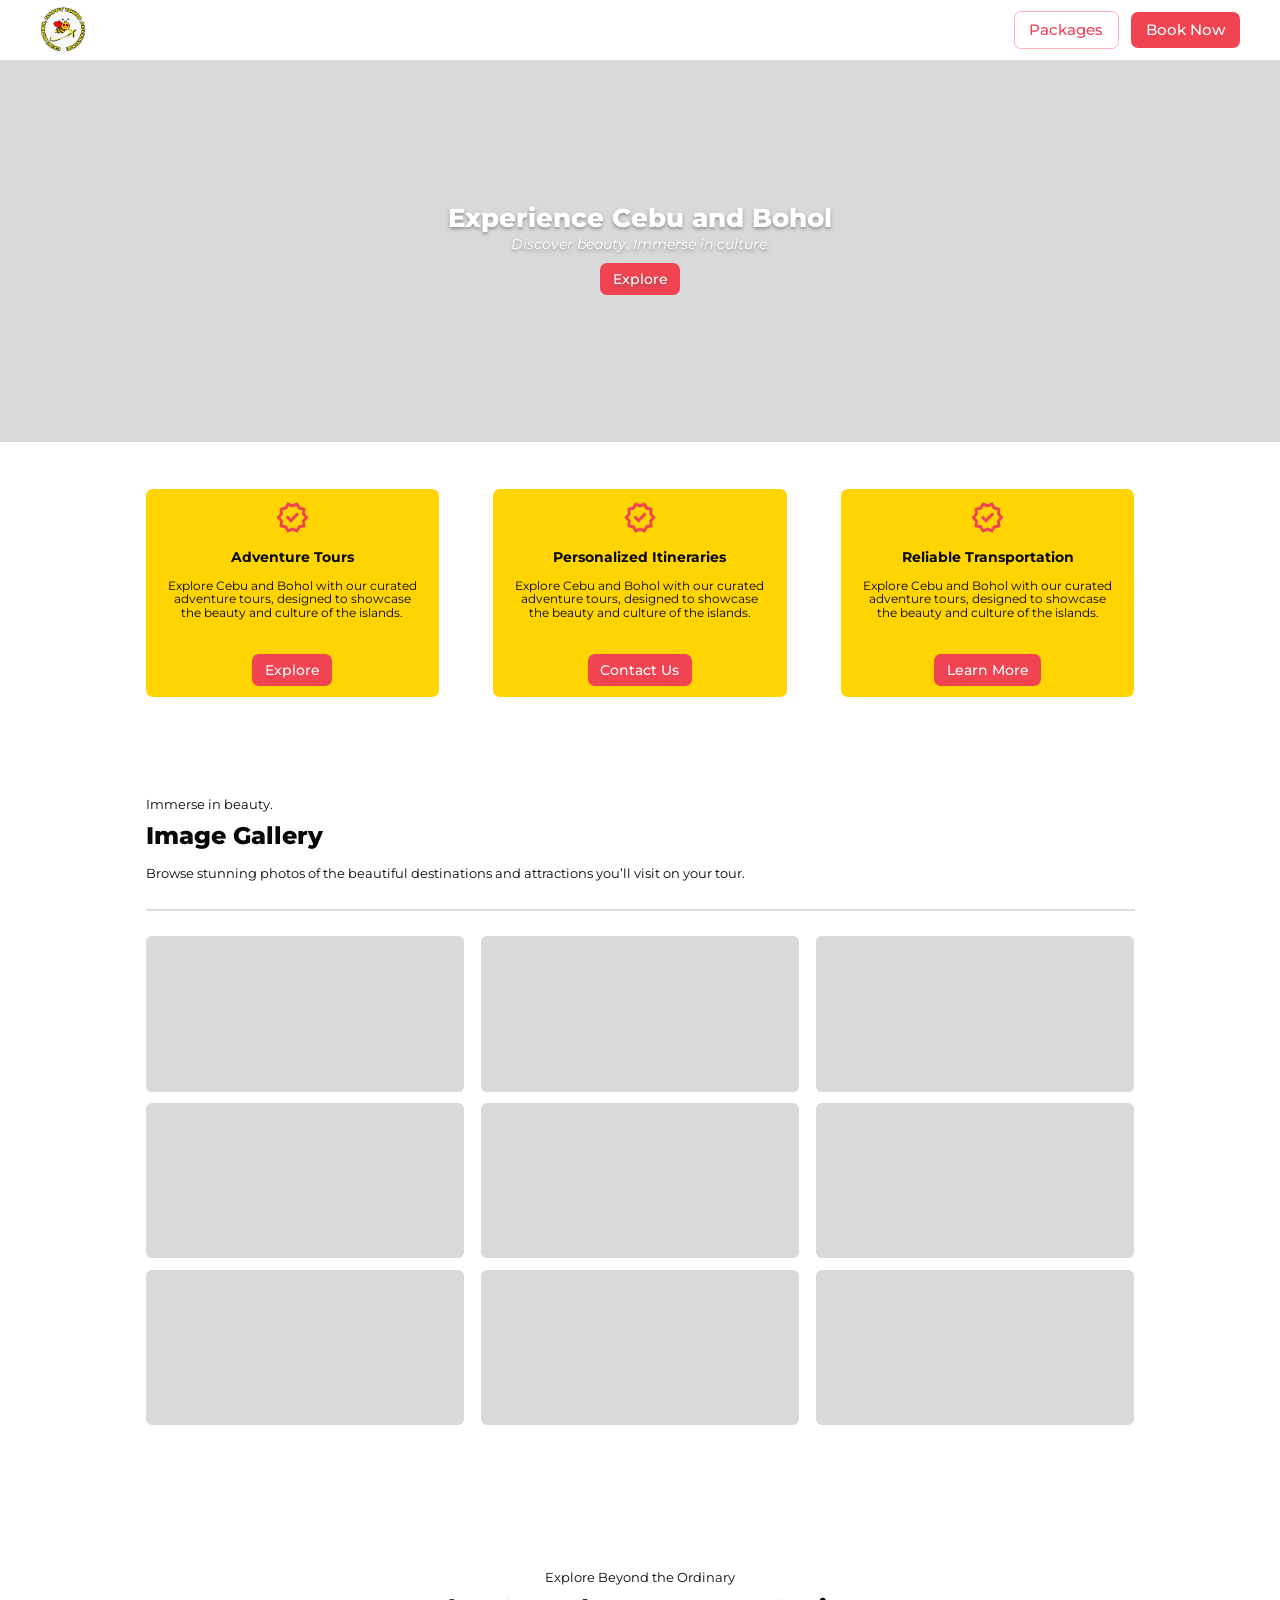
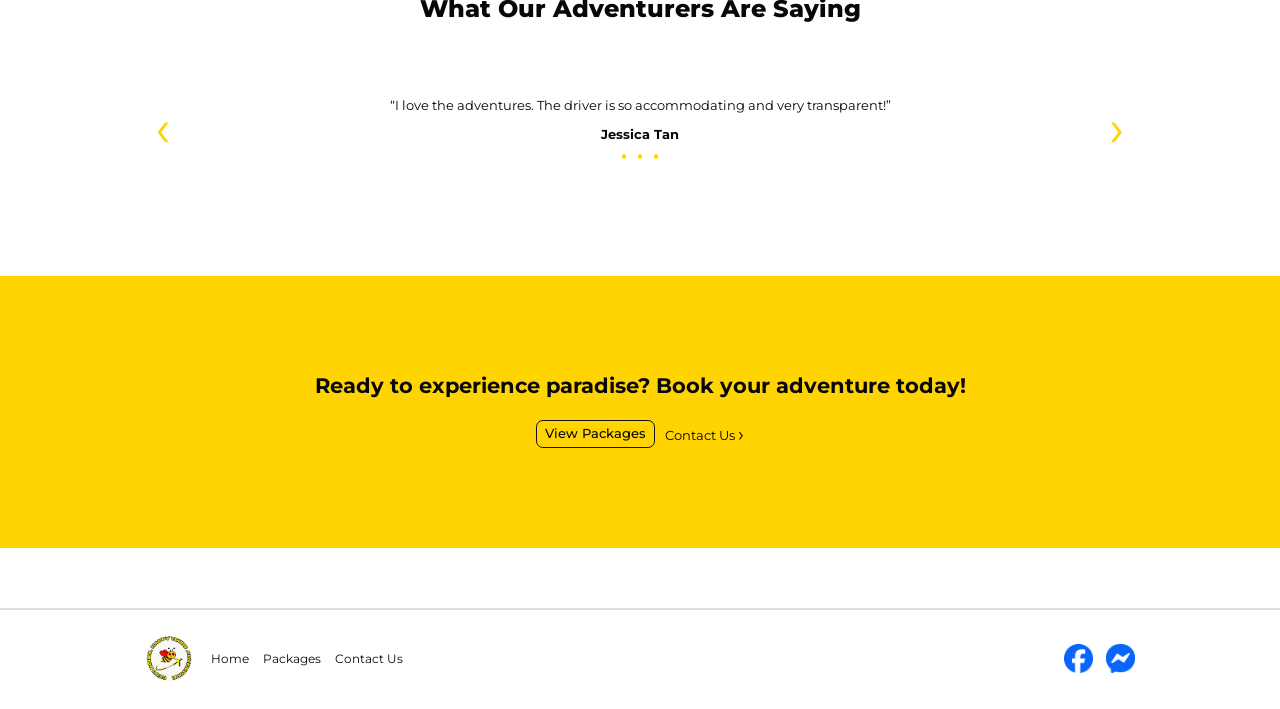
==== commit c8b6605b: "added html and css clean up" ====
--- a/index.html
+++ b/index.html
@@ -29,21 +29,21 @@
 
       <section class="features section" id="features">
         <article class="feature-card">
-          <div class="feature-icon" aria-hidden="true">✿</div>
+          <img class="feature-icon" src="assets/verified.svg" alt="" aria-hidden="true">
           <h2>Adventure Tours</h2>
           <p>Explore Cebu and Bohol with our curated adventure tours, designed to showcase the beauty and culture of the islands.</p>
           <a href="packages.html" class="button button-primary">Explore</a>
         </article>
 
         <article class="feature-card">
-          <div class="feature-icon" aria-hidden="true">✿</div>
+          <img class="feature-icon" src="assets/verified.svg" alt="" aria-hidden="true">
           <h2>Personalized Itineraries</h2>
           <p>Explore Cebu and Bohol with our curated adventure tours, designed to showcase the beauty and culture of the islands.</p>
           <a href="contact.html" class="button button-primary">Contact Us</a>
         </article>
 
         <article class="feature-card">
-          <div class="feature-icon" aria-hidden="true">✿</div>
+          <img class="feature-icon" src="assets/verified.svg" alt="" aria-hidden="true">
           <h2>Reliable Transportation</h2>
           <p>Explore Cebu and Bohol with our curated adventure tours, designed to showcase the beauty and culture of the islands.</p>
           <a href="packages.html" class="button button-primary">Learn More</a>
@@ -109,8 +109,8 @@
           <a href="contact.html">Contact Us</a>
         </nav>
         <div class="social-links" aria-label="Social media links">
-          <a href="#" aria-label="Facebook">f</a>
-          <a href="#" aria-label="Messenger">⌁</a>
+        <a href="https://www.facebook.com/cebuboholhappytoursadventure" aria-label="Facebook" target="_blank" rel="noopener noreferrer"><img src="assets/facebook-logo.png" alt=""></a>
+          <a href="https://m.me/cebuboholhappytoursadventure" aria-label="Messenger" target="_blank" rel="noopener noreferrer"><img src="assets/messenger-logo.png" alt=""></a>
         </div>
       </div>
     </footer>
--- a/styles.css
+++ b/styles.css
@@ -623,6 +623,10 @@
 }
 
 .feature-icon {
+  width: 30px;
+  height: 30px;
+  display: block;
+  object-fit: contain;
   color: #ff4a70;
   font-size: 31px;
   line-height: 30px;
@@ -800,6 +804,18 @@
   background: #1263e8;
   font-size: 19px;
   font-weight: 700;
+}
+
+.social-links img {
+  width: 100%;
+  height: 100%;
+  display: block;
+  border-radius: 0;
+  object-fit: contain;
+}
+
+.social-links a:has(img) {
+  background: transparent;
 }
 
 /* Responsive design */
@@ -2489,3 +2505,14 @@
   width: 100vw;
   margin-left: calc(50% - 50vw);
 }
+
+/* Use the shared site yellow consistently */
+.inclusions,
+.custom-itinerary,
+.cta,
+.button-light,
+.day-block h3,
+.day-block li.has-optional::before,
+.destination-modal-close {
+  background: var(--yellow);
+}
